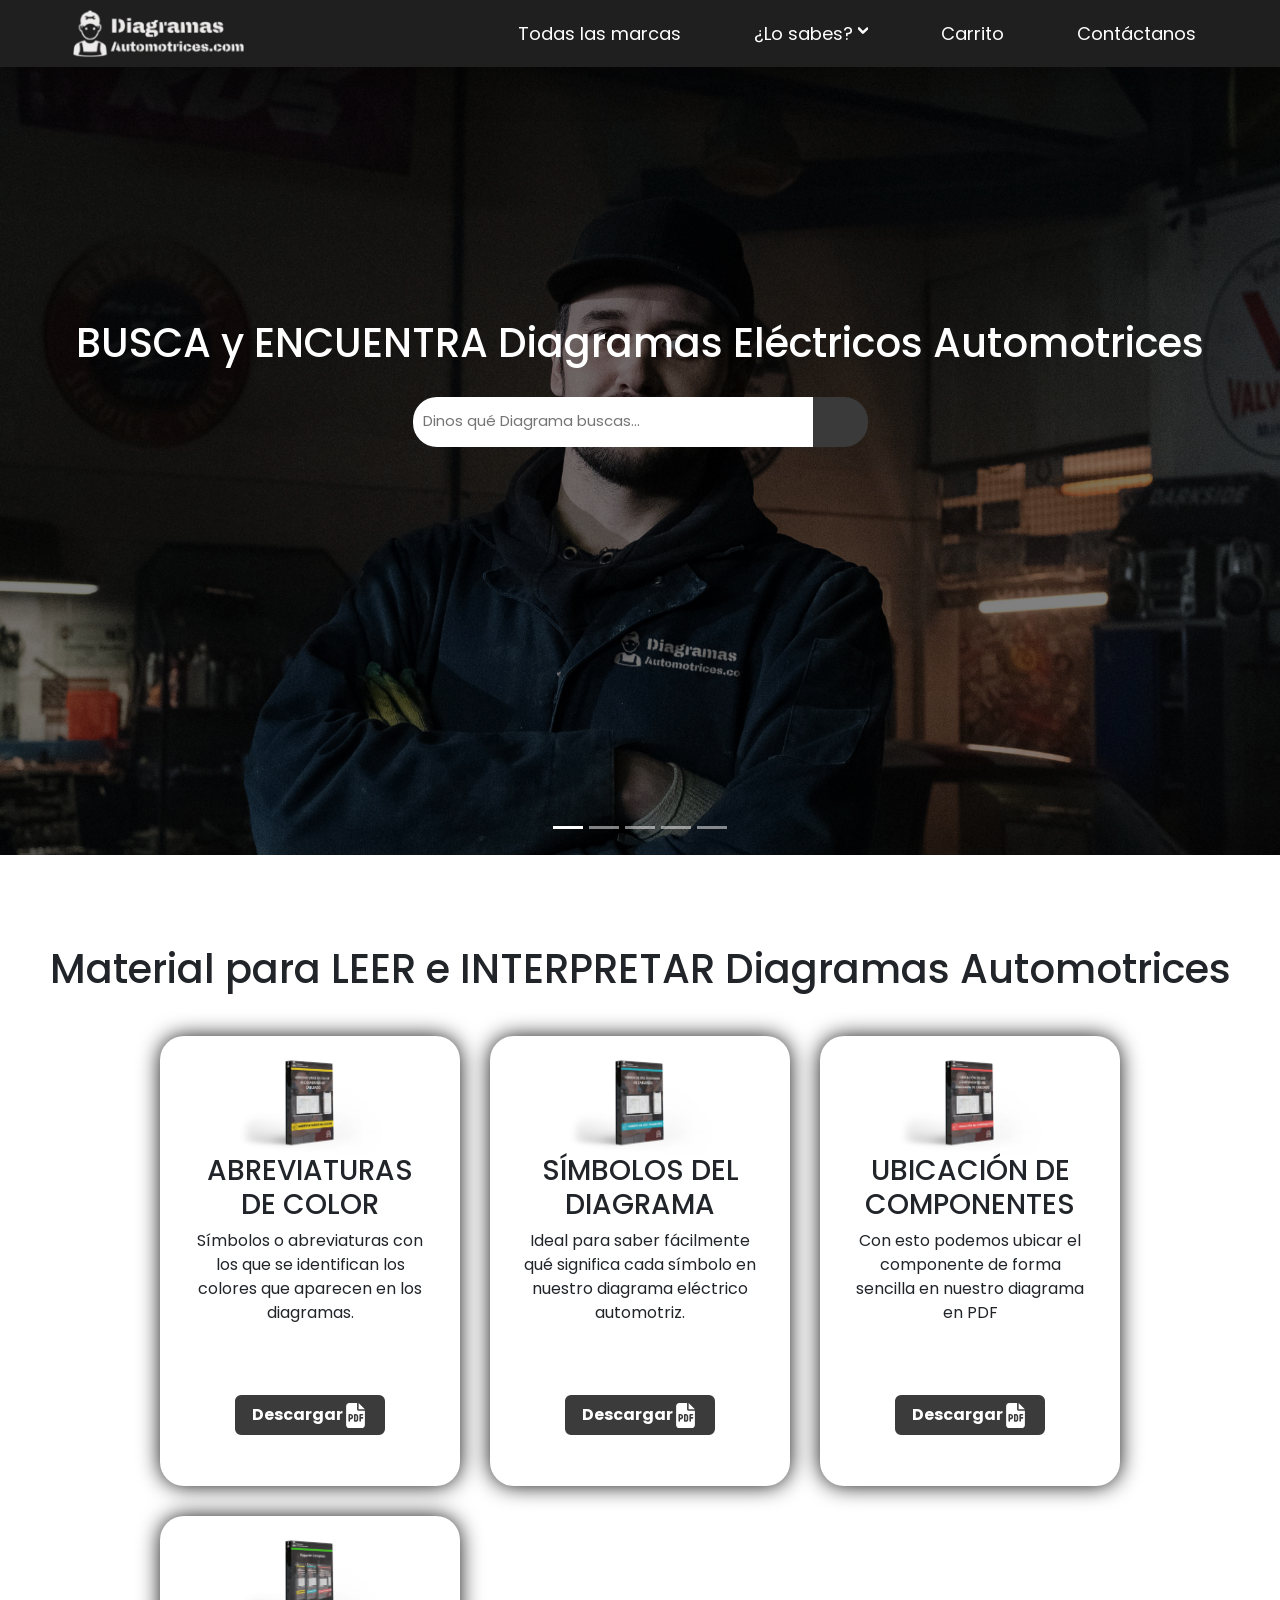
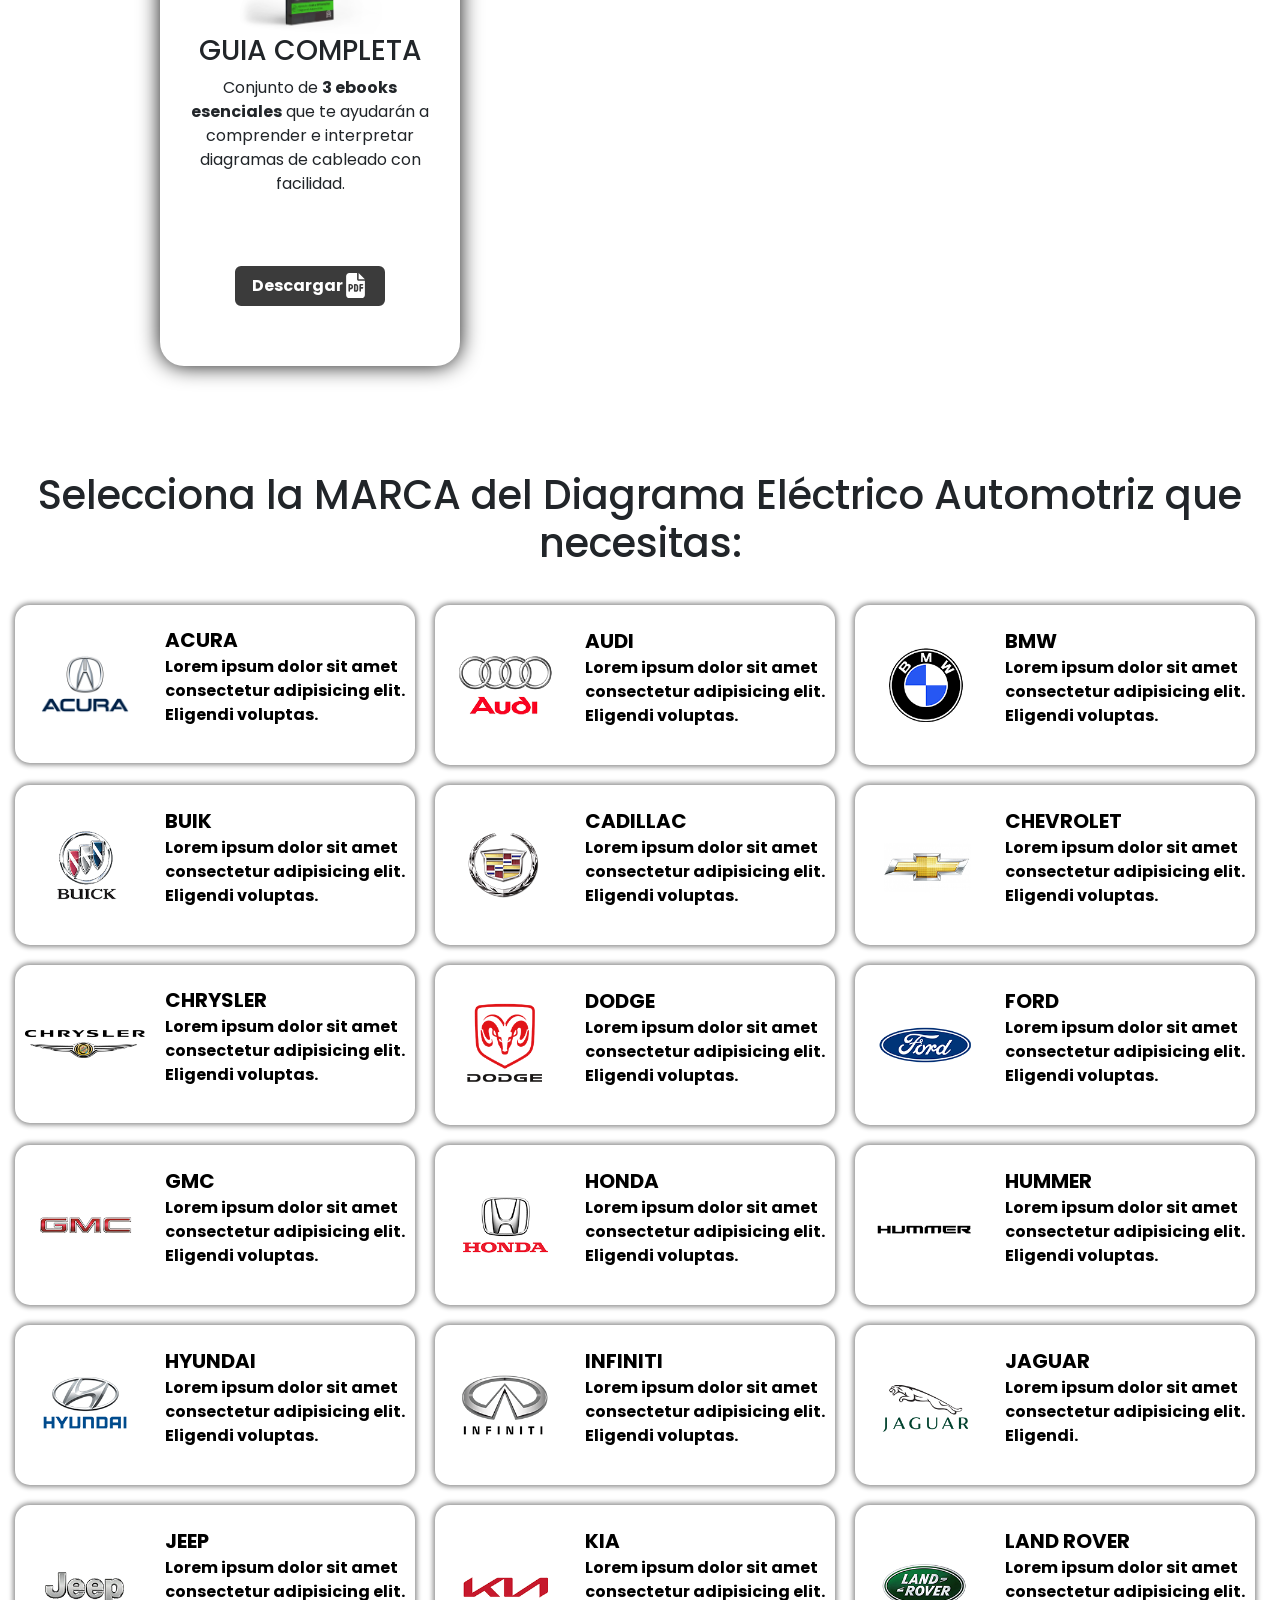
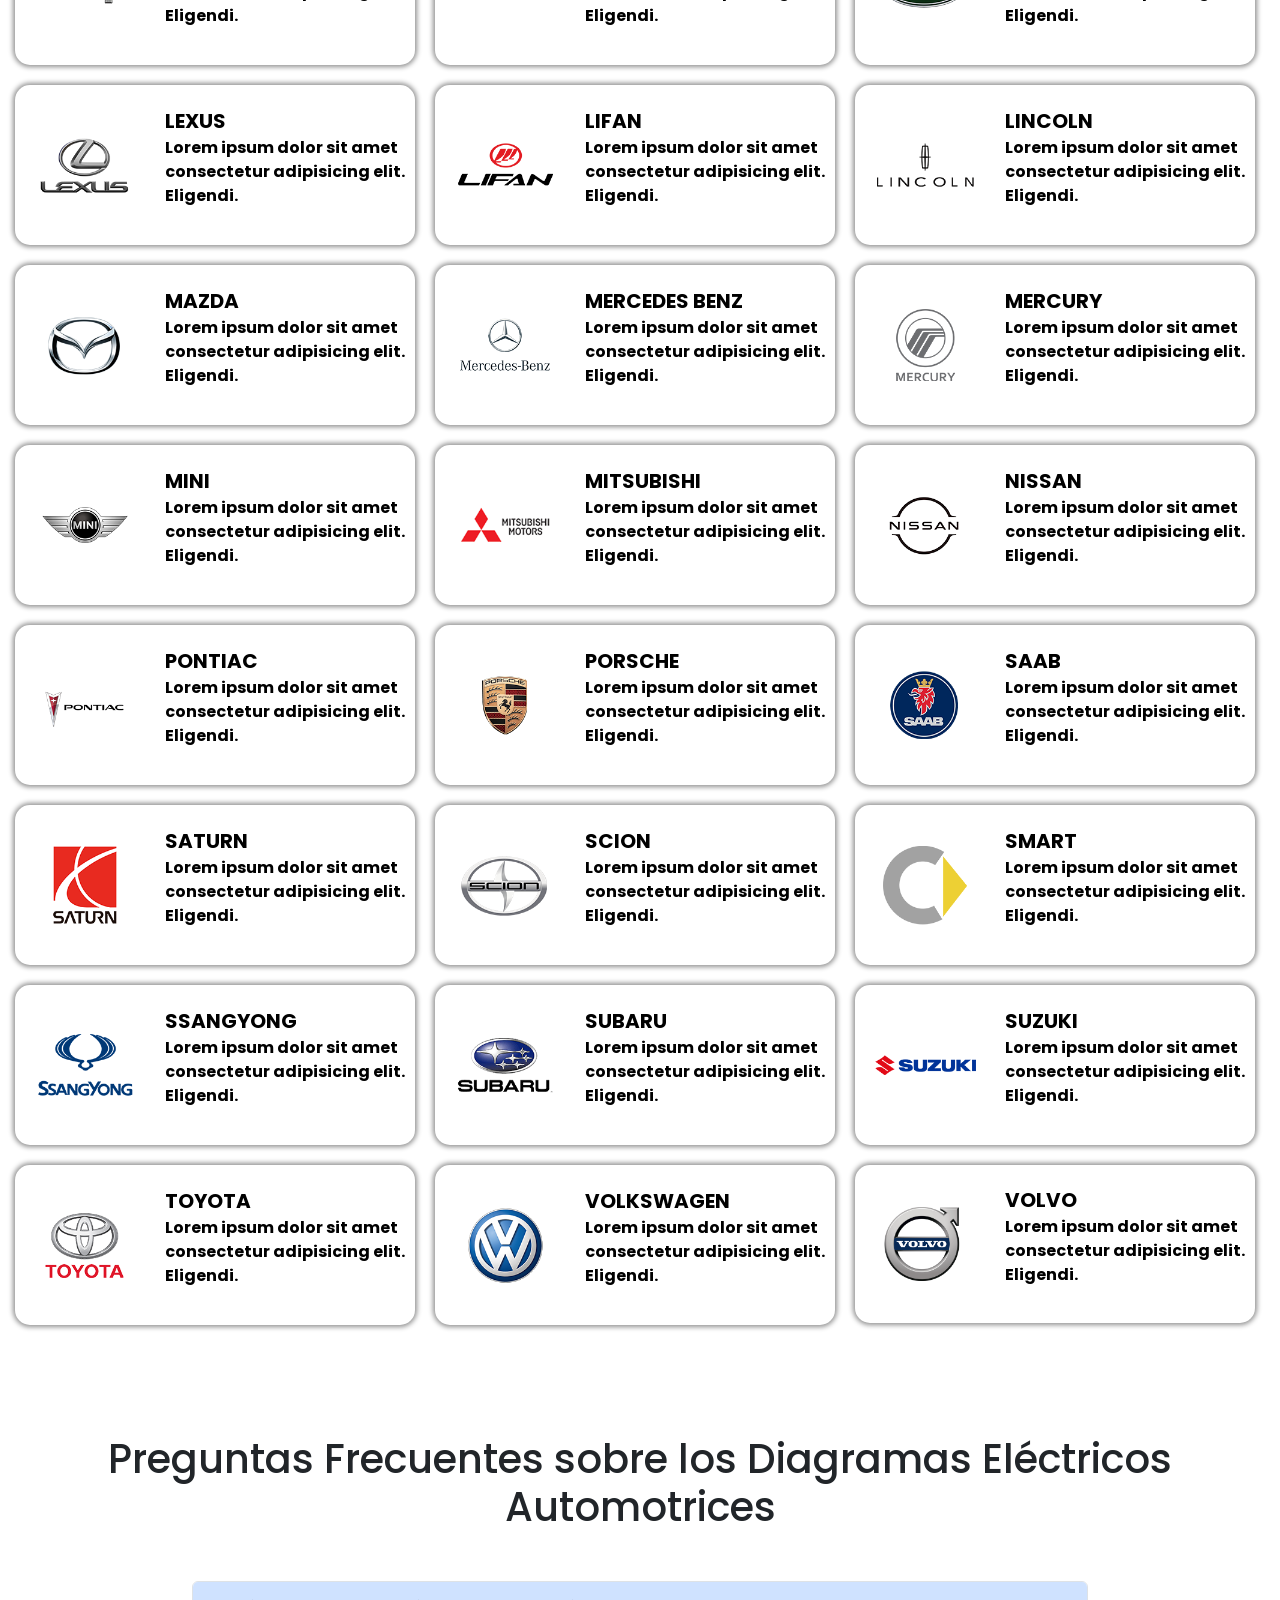
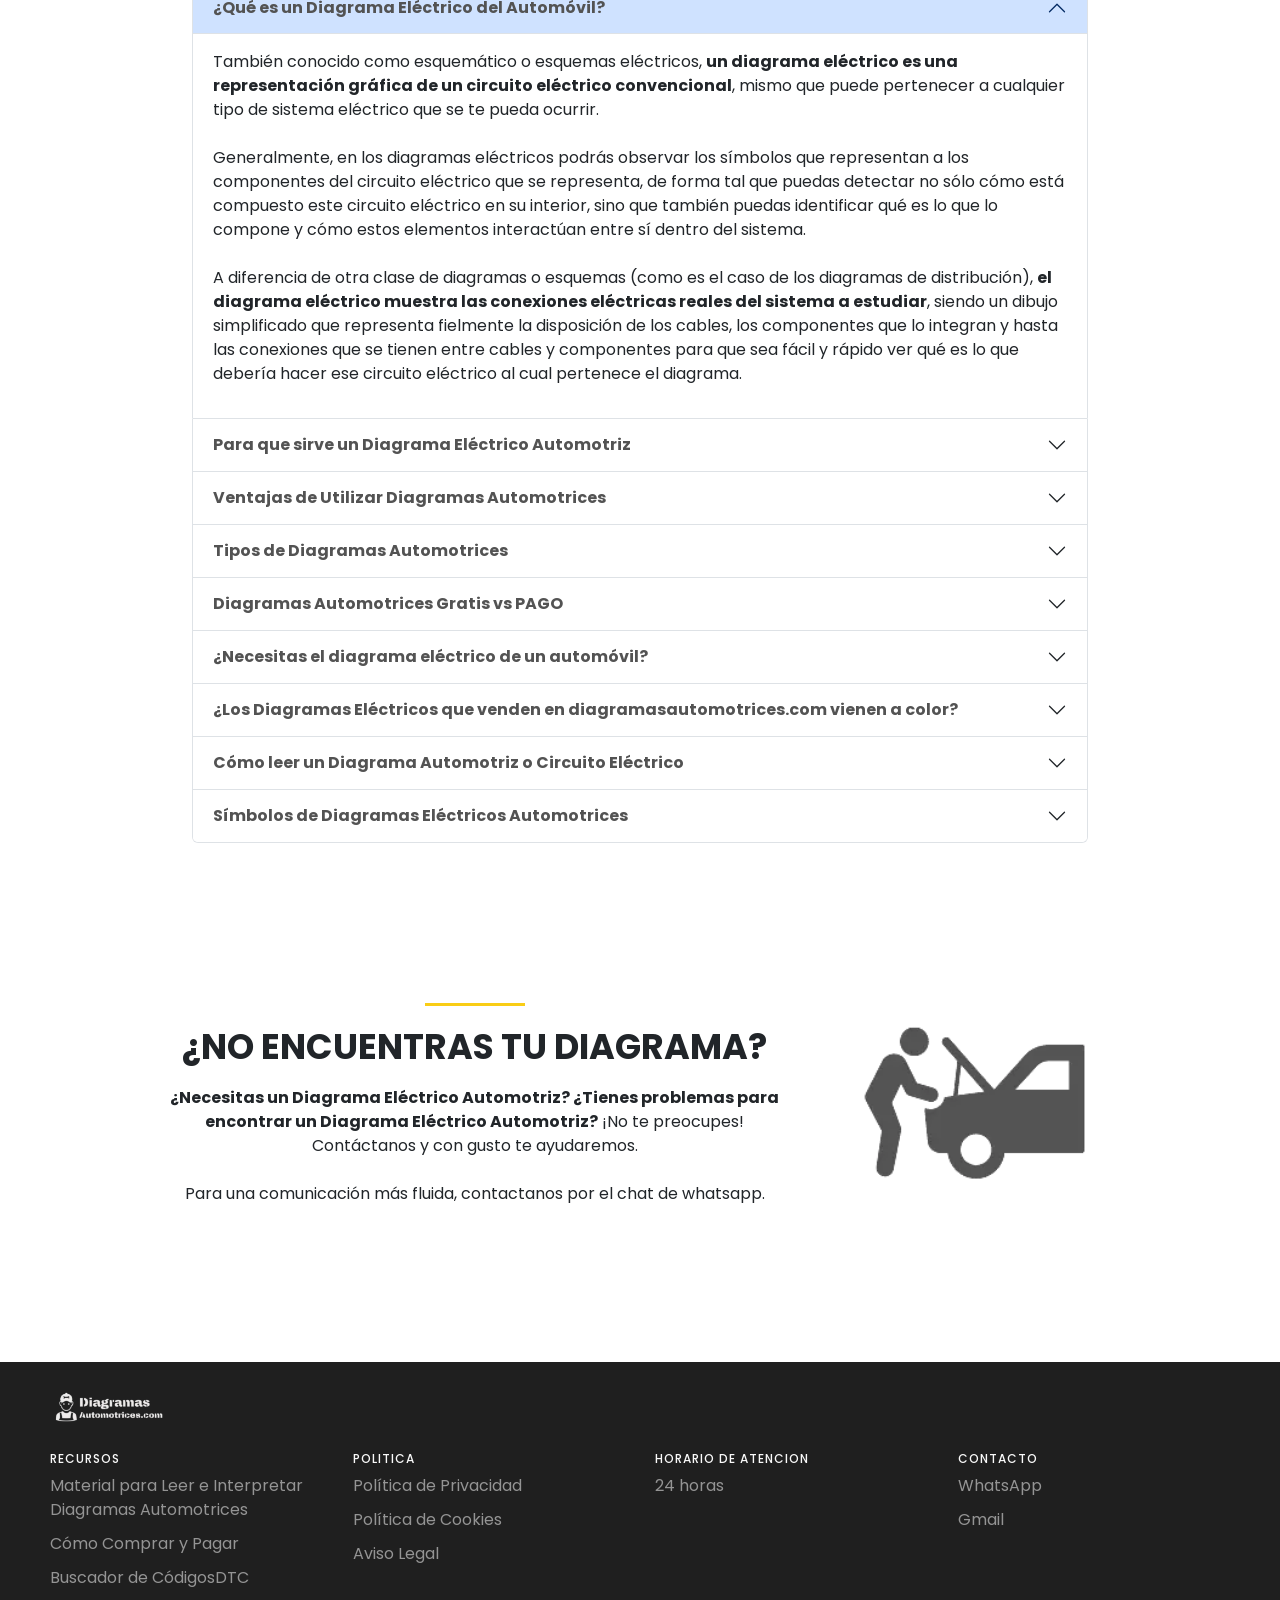
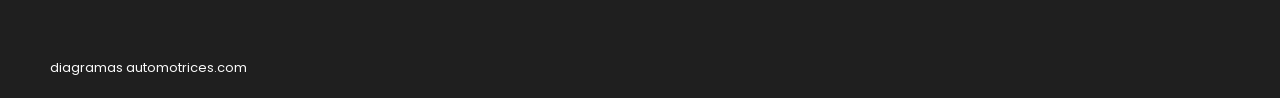
==== index.html @ e5297c2c "first commit" ====
<!DOCTYPE html>
<html lang="en">
<head>
    <meta charset="UTF-8">
    <meta name="viewport" content="width=device-width, initial-scale=1.0">
    <title>Diagramas automotrices</title>

    <link rel="stylesheet" href="Style/css bootstrap/bootstrap.css">
    <link rel="stylesheet" href="Style/style.css">
    <script src="https://code.jquery.com/jquery-3.5.1.min.js"></script>
    <script src="https://cdn.lordicon.com/lordicon.js"></script>
</head>
<body>
    <header class="header" id="navbar">
        <div class="logo"><img src="Resources/logo-white.png" alt=""></div>
        <div class="hamburger-wrapper" id="toggle"> 
            <button data-aa-action="aa-action" aria-label="hamburger" type="button" class="hamburger" tabindex="0" data-aa-link-text="hamburger icon close" data-link-action="close" id="btn-menu"> 
                <ul> 
                    <li></li> 
                    <li></li> 
                    <li></li> 
                </ul> 
                <div class="dot"></div> 
            </button> 
        </div>
        <div class="navigation" id="listMenu">
            <ul>
                <li>
                  <a href="#brands">
                    <lord-icon
                        src="https://cdn.lordicon.com/baxknfaw.json"
                        trigger="hover"
                        colors="primary:#ffffff"
                        style="width:25px;height:25px">
                    </lord-icon>
                    Todas las marcas
                  </a>
                </li>
                <li>
                    <a href="#">
                      <lord-icon 
                      src="https://cdn.lordicon.com/lobpqdog.json"
                      trigger="hover"
                      colors="primary:#ffffff"
                      style="width:25px;height:25px">
                      </lord-icon>
                      ¿Lo sabes?
                        <svg xmlns="http://www.w3.org/2000/svg" viewBox="0 0 12 7">
                            <defs></defs><g data-name="Layer 2">
                             <g>
                              <polyline class="cls-1" points="1 1 5.89 6 11 1.16"></polyline>
                             </g>
                            </g>
                        </svg>
                    </a>
                    <ul>
                        <li>
                          <a href="#">Material para Leer e Interpretar Diagramas Automotrices</a></li>
                        <li>
                          <a href="#">Cómo Comprar y Pagar</a></li>
                        <li>
                          <a href="#">Buscador de CódigosDTC</a></li>
                        <li>
                          <a href="#">Cuál Scanner Automotriz Usar</a></li>
                    </ul>
                </li>
                <li>
                  <a href="#">
                     <lord-icon 
                      src="https://cdn.lordicon.com/mfmkufkr.json"
                      trigger="hover"
                      colors="primary:#ffffff"
                      style="width:25px;height:25px">
                      </lord-icon>
                    Carrito
                  </a>
                </li>
                <li>
                  <a href="#">
                     <lord-icon 
                      src="https://cdn.lordicon.com/rsvfayfn.json"
                      trigger="hover"
                      colors="primary:#ffffff"
                      style="width:25px;height:25px">
                      </lord-icon>
                    Contáctanos
                  </a>
                </li>
            </ul>
        </div>
    </header>

    <main>
        <section class="slideshow-principal"> 
            <div class="search-Banner">
              <h1>BUSCA y ENCUENTRA Diagramas Eléctricos Automotrices</h1>
              <div>
                <form id="form-search" class="">
                  <div>
                    <div>
                      <input type="text" id="input-search" placeholder="Dinos qué Diagrama buscas...">
                      <label for="input-search"></label>
                    </div>
                    <a id="search-in-a">
                      <div class="search-sh">
                        <lord-icon
                            src="https://cdn.lordicon.com/kkvxgpti.json"
                            trigger="hover"
                            style="width:35px;height:35px">
                        </lord-icon>
                      </div>
                    </a>
                  </div>
                </form>
                <div class="search-option" id="search-option">
                  <lord-icon
                      src="https://cdn.lordicon.com/pflszboa.json"
                      trigger="hover"
                      colors="primary:#fff"
                      style="width:35px;height:35px" id="oppIcon">
                  </lord-icon>
                </div>
              </div>
              <div class="cont-results">
                <ul class="results" id="results">
                  <!-- <li>
                    <img src="./Resources/Logos marcas/Ford_logo_PNG2.png">
                    Hola mundo
                  </li> -->
                </ul>
              </div>
              <!-- <div class="search-pro">
                <div id="cont-opp-pro" class="active">
                  <div class="content-select active" id="content-select">
                    <select id="selectA">
                      <option value="">Marcas:</option>
                    </select>
                  </div>
                  <div class="content-select active" id="content-select-two">
                    <select id="selectB">
                      <option value="">Modelo:</option>
                    </select>
                  </div>
                  <a href="" id="cont-select-search" class="active">
                    <div class="">
                      <lord-icon
                        src="https://cdn.lordicon.com/kkvxgpti.json"
                        colors="primary:#fff"
                        trigger="hover"
                        style="width:35px;height:35px">
                        </lord-icon>
                    </div>
                  </a>
                </div>
              </div> -->
            </div>
            <div id="carouselExampleAutoplaying" class="carousel slide" data-bs-ride="carousel">
                <div class="carousel-indicators">
                    <button type="button" data-bs-target="#carouselExampleCaptions" data-bs-slide-to="0" class="active" aria-current="true" aria-label="Slide 1"></button>
                    <button type="button" data-bs-target="#carouselExampleCaptions" data-bs-slide-to="1" aria-label="Slide 2"></button>
                    <button type="button" data-bs-target="#carouselExampleCaptions" data-bs-slide-to="2" aria-label="Slide 3"></button>
                    <button type="button" data-bs-target="#carouselExampleCaptions" data-bs-slide-to="3" aria-label="Slide 4"></button>
                    <button type="button" data-bs-target="#carouselExampleCaptions" data-bs-slide-to="4" aria-label="Slide 5"></button>
                </div>
                <div class="carousel-inner">
                  <div class="carousel-item active" data-bs-interval="8000" style="background-color: #3c3c3c;" id="slide-A">
                    <img src="Resources/Mechanic/1-14124143252352--2.jpg" class="d-block w-100" alt="..." id="a-img">
                  </div>
                  <div class="carousel-item" data-bs-interval="8000" style="background-color: #515151" id="slide-B">
                    <img src="Resources/Mechanic/2-12948012741245--2.jpg" class="d-block w-100" alt="...">
                  </div>
                  <div class="carousel-item" data-bs-interval="8000" style="background-color: #666666" id="slide-C">
                    <img src="Resources/Mechanic/3-17491827458921.jpg" class="d-block w-100" alt="...">
                  </div>
                  <div class="carousel-item" data-bs-interval="8000" style="background-color: #8c8c8c" id="slide-D">
                    <img src="Resources/Mechanic/6-12491124124243.jpg" class="d-block w-100" alt="...">
                  </div>
                  <div class="carousel-item" data-bs-interval="8000"
                  style="background-color: #b5b5b5" id="slide-E">
                    <img src="Resources/Mechanic/5-17428912798123.jpg" class="d-block w-100" alt="...">
                  </div>
                </div>
              </div>
        </section>
        
        <section class="card-shoop" id="card-shoop">
          <h1>Material para LEER e INTERPRETAR Diagramas Automotrices</h1>
          <div class="wrapper">
              <!-- item one -->
              <div class="shoop-card">
                <div>
                  <img src="Resources/Pack card/ABREVIATURAS-DE-COLOR-miniatura-lista-600x450.webp" alt="">
                  <h3>ABREVIATURAS DE COLOR</h3>
                  <div class="description-card"><span>Símbolos o abreviaturas con los que se identifican los colores que aparecen en los diagramas.</span></div>
                  <a href="" class="btn donwload">Descargar
                    <svg xmlns="https://www.w3.org/2000/svg" viewBox="0 0 384 512">
                      <path d="M88 304H80V256H88C101.3 256 112 266.7 112 280C112 293.3 101.3 304 88 304zM192 256H200C208.8 256 216 263.2 216 272V336C216 344.8 208.8 352 200 352H192V256zM224 0V128C224 145.7 238.3 160 256 160H384V448C384 483.3 355.3 512 320 512H64C28.65 512 0 483.3 0 448V64C0 28.65 28.65 0 64 0H224zM64 224C55.16 224 48 231.2 48 240V368C48 376.8 55.16 384 64 384C72.84 384 80 376.8 80 368V336H88C118.9 336 144 310.9 144 280C144 249.1 118.9 224 88 224H64zM160 368C160 376.8 167.2 384 176 384H200C226.5 384 248 362.5 248 336V272C248 245.5 226.5 224 200 224H176C167.2 224 160 231.2 160 240V368zM288 224C279.2 224 272 231.2 272 240V368C272 376.8 279.2 384 288 384C296.8 384 304 376.8 304 368V320H336C344.8 320 352 312.8 352 304C352 295.2 344.8 288 336 288H304V256H336C344.8 256 352 248.8 352 240C352 231.2 344.8 224 336 224H288zM256 0L384 128H256V0z">
                      </path>
                    </svg>
                  </a>
                </div>
              </div>
  
              <!-- item 2 -->
              <div class="shoop-card">
                <div>
                  <img src="Resources/Pack card/SIMBOLOS-DEL-DIAGRAMA-miniatura-lista-600x450.webp" alt="">
                  <h3>SÍMBOLOS DEL DIAGRAMA</h3>
                  <div class="description-card"><span>Ideal para saber fácilmente qué significa cada símbolo en nuestro diagrama eléctrico automotriz.</span></div>
                  <a href="" class="btn donwload">Descargar
                    <svg xmlns="https://www.w3.org/2000/svg" viewBox="0 0 384 512">
                      <path d="M88 304H80V256H88C101.3 256 112 266.7 112 280C112 293.3 101.3 304 88 304zM192 256H200C208.8 256 216 263.2 216 272V336C216 344.8 208.8 352 200 352H192V256zM224 0V128C224 145.7 238.3 160 256 160H384V448C384 483.3 355.3 512 320 512H64C28.65 512 0 483.3 0 448V64C0 28.65 28.65 0 64 0H224zM64 224C55.16 224 48 231.2 48 240V368C48 376.8 55.16 384 64 384C72.84 384 80 376.8 80 368V336H88C118.9 336 144 310.9 144 280C144 249.1 118.9 224 88 224H64zM160 368C160 376.8 167.2 384 176 384H200C226.5 384 248 362.5 248 336V272C248 245.5 226.5 224 200 224H176C167.2 224 160 231.2 160 240V368zM288 224C279.2 224 272 231.2 272 240V368C272 376.8 279.2 384 288 384C296.8 384 304 376.8 304 368V320H336C344.8 320 352 312.8 352 304C352 295.2 344.8 288 336 288H304V256H336C344.8 256 352 248.8 352 240C352 231.2 344.8 224 336 224H288zM256 0L384 128H256V0z">
                      </path>
                    </svg>
                  </a>
                </div>
              </div>
  
              <!-- item 3 -->
              <div class="shoop-card">
                <div>
                  <img src="Resources/Pack card/UBICACION-DE-COMPONENTES-miniatura-lista-600x450.webp" alt="">
                  <h3>UBICACIÓN DE COMPONENTES</h3>
                  <div class="description-card"><span>Con esto podemos ubicar el componente de forma sencilla en nuestro diagrama en PDF</span></div>
                  <a href="" class="btn donwload">Descargar
                    <svg xmlns="https://www.w3.org/2000/svg" viewBox="0 0 384 512">
                      <path d="M88 304H80V256H88C101.3 256 112 266.7 112 280C112 293.3 101.3 304 88 304zM192 256H200C208.8 256 216 263.2 216 272V336C216 344.8 208.8 352 200 352H192V256zM224 0V128C224 145.7 238.3 160 256 160H384V448C384 483.3 355.3 512 320 512H64C28.65 512 0 483.3 0 448V64C0 28.65 28.65 0 64 0H224zM64 224C55.16 224 48 231.2 48 240V368C48 376.8 55.16 384 64 384C72.84 384 80 376.8 80 368V336H88C118.9 336 144 310.9 144 280C144 249.1 118.9 224 88 224H64zM160 368C160 376.8 167.2 384 176 384H200C226.5 384 248 362.5 248 336V272C248 245.5 226.5 224 200 224H176C167.2 224 160 231.2 160 240V368zM288 224C279.2 224 272 231.2 272 240V368C272 376.8 279.2 384 288 384C296.8 384 304 376.8 304 368V320H336C344.8 320 352 312.8 352 304C352 295.2 344.8 288 336 288H304V256H336C344.8 256 352 248.8 352 240C352 231.2 344.8 224 336 224H288zM256 0L384 128H256V0z">
                      </path>
                    </svg>
                  </a>
                </div>
              </div>
  
              <!-- item 4 -->
              <div class="shoop-card">
                <div>
                  <img src="Resources/Pack card/Aprende-a-LEER-e-INTERPRETAR-Diagramas-Automotrices-1-600x450.webp" alt="">
                  <h3>GUIA COMPLETA</h3>
                  <div class="description-card"><span>Conjunto de <strong>3 ebooks esenciales</strong> que te ayudarán a comprender e interpretar diagramas de cableado con facilidad.</span></div>
                  <a href="" class="btn donwload">Descargar
                    <svg xmlns="https://www.w3.org/2000/svg" viewBox="0 0 384 512">
                      <path d="M88 304H80V256H88C101.3 256 112 266.7 112 280C112 293.3 101.3 304 88 304zM192 256H200C208.8 256 216 263.2 216 272V336C216 344.8 208.8 352 200 352H192V256zM224 0V128C224 145.7 238.3 160 256 160H384V448C384 483.3 355.3 512 320 512H64C28.65 512 0 483.3 0 448V64C0 28.65 28.65 0 64 0H224zM64 224C55.16 224 48 231.2 48 240V368C48 376.8 55.16 384 64 384C72.84 384 80 376.8 80 368V336H88C118.9 336 144 310.9 144 280C144 249.1 118.9 224 88 224H64zM160 368C160 376.8 167.2 384 176 384H200C226.5 384 248 362.5 248 336V272C248 245.5 226.5 224 200 224H176C167.2 224 160 231.2 160 240V368zM288 224C279.2 224 272 231.2 272 240V368C272 376.8 279.2 384 288 384C296.8 384 304 376.8 304 368V320H336C344.8 320 352 312.8 352 304C352 295.2 344.8 288 336 288H304V256H336C344.8 256 352 248.8 352 240C352 231.2 344.8 224 336 224H288zM256 0L384 128H256V0z">
                      </path>
                    </svg>
                  </a>
                </div>
              </div>
          </div>
      </section>

      <section class="card-shoop cont-card-w" id="brands">
        <h1>Selecciona la MARCA del Diagrama Eléctrico Automotriz que necesitas:</h1>
        <div class="wrapper">
          <div class="card-brand">
            <a href="#">
              <div class="card-img">
                <img src="Resources/Logos marcas/ACURA.png" alt="">
              </div>
              <div class="card-cont">
                <span class="title-brand">ACURA</span>
                <p>Lorem ipsum dolor sit amet consectetur adipisicing elit. Eligendi voluptas.</p>
              </div>
            </a>
          </div>
          <div class="card-brand">
            <a href="#">
              <div class="card-img">
                <img src="Resources/Logos marcas/AUDI.png" alt="">
              </div>
              <div class="card-cont">
                <span class="title-brand">AUDI</span>
                <p>Lorem ipsum dolor sit amet consectetur adipisicing elit. Eligendi voluptas.</p>
              </div>
            </a>
          </div>
          <div class="card-brand">
            <a href="#">
              <div class="card-img">
                <img src="Resources/Logos marcas/BMW.png" alt="">
              </div>
              <div class="card-cont">
                <span class="title-brand">BMW</span>
                <p>Lorem ipsum dolor sit amet consectetur adipisicing elit. Eligendi voluptas.</p>
              </div>
            </a>
          </div>
          <div class="card-brand">
            <a href="#">
              <div class="card-img">
                <img src="Resources/Logos marcas/buik.png" alt="">
              </div>
              <div class="card-cont">
                <span class="title-brand">BUIK</span>
                <p>Lorem ipsum dolor sit amet consectetur adipisicing elit. Eligendi voluptas.</p>
              </div>
            </a>
          </div>
          <div class="card-brand">
            <a href="#">
              <div class="card-img">
                <img src="Resources/Logos marcas/Cadillac.png" alt="">
              </div>
              <div class="card-cont">
                <span class="title-brand">CADILLAC</span>
                <p>Lorem ipsum dolor sit amet consectetur adipisicing elit. Eligendi voluptas.</p>
              </div>
            </a>
          </div>
          <div class="card-brand">
            <a href="#">
              <div class="card-img">
                <img src="Resources/Logos marcas/Chevrolet-Logo-700x394.png" alt="">
              </div>
              <div class="card-cont">
                <span class="title-brand">CHEVROLET</span>
                <p>Lorem ipsum dolor sit amet consectetur adipisicing elit. Eligendi voluptas.</p>
              </div>
            </a>
          </div>
          <div class="card-brand">
            <a href="#">
              <div class="card-img">
                <img src="Resources/Logos marcas/Chrysler.png" alt="">
              </div>
              <div class="card-cont">
                <span class="title-brand">CHRYSLER</span>
                <p>Lorem ipsum dolor sit amet consectetur adipisicing elit. Eligendi voluptas.</p>
              </div>
            </a>
          </div>
          <div class="card-brand">
            <a href="#">
              <div class="card-img">
                <img src="Resources/Logos marcas/DODGE.png" alt="">
              </div>
              <div class="card-cont">
                <span class="title-brand">DODGE</span>
                <p>Lorem ipsum dolor sit amet consectetur adipisicing elit. Eligendi voluptas.</p>
              </div>
            </a>
          </div>
          <div class="card-brand">
            <a href="#">
              <div class="card-img">
                <img src="Resources/Logos marcas/Ford_logo_PNG2.png" alt="">
              </div>
              <div class="card-cont">
                <span class="title-brand">FORD</span>
                <p>Lorem ipsum dolor sit amet consectetur adipisicing elit. Eligendi voluptas.</p>
              </div>
            </a>
          </div>
          <div class="card-brand">
            <a href="#">
              <div class="card-img">
                <img src="Resources/Logos marcas/gmc-logo.png" alt="">
              </div>
              <div class="card-cont">
                <span class="title-brand">GMC</span>
                <p>Lorem ipsum dolor sit amet consectetur adipisicing elit. Eligendi voluptas.</p>
              </div>
            </a>
          </div>
          <div class="card-brand">
            <a href="#">
              <div class="card-img">
                <img src="Resources/Logos marcas/HONDA-LOGO.png" alt="">
              </div>
              <div class="card-cont">
                <span class="title-brand">HONDA</span>
                <p>Lorem ipsum dolor sit amet consectetur adipisicing elit. Eligendi voluptas.</p>
              </div>
            </a>
          </div>
          <div class="card-brand">
            <a href="#">
              <div class="card-img">
                <img src="Resources/Logos marcas/Hummer-Logo.png" alt="">
              </div>
              <div class="card-cont">
                <span class="title-brand">HUMMER</span>
                <p>Lorem ipsum dolor sit amet consectetur adipisicing elit. Eligendi voluptas.</p>
              </div>
            </a>
          </div>
          <div class="card-brand">
            <a href="#">
              <div class="card-img">
                <img src="Resources/Logos marcas/HYUNDAI 2.png" alt="">
              </div>
              <div class="card-cont">
                <span class="title-brand">HYUNDAI</span>
                <p>Lorem ipsum dolor sit amet consectetur adipisicing elit. Eligendi voluptas.</p>
              </div>
            </a>
          </div>
          <div class="card-brand">
            <a href="#">
              <div class="card-img">
                <img src="Resources/Logos marcas/Infiniti-Logo.png" alt="">
              </div>
              <div class="card-cont">
                <span class="title-brand">INFINITI</span>
                <p>Lorem ipsum dolor sit amet consectetur adipisicing elit. Eligendi voluptas.</p>
              </div>
            </a>
          </div>
          <div class="card-brand">
            <a href="#">
              <div class="card-img">
                <img src="Resources/Logos marcas/jaguar.png" alt="">
              </div>
              <div class="card-cont">
                <span class="title-brand">JAGUAR</span>
                <p>Lorem ipsum dolor sit amet consectetur adipisicing elit. Eligendi.</p>
              </div>
            </a>
          </div>
          <div class="card-brand">
            <a href="#">
              <div class="card-img">
                <img src="Resources/Logos marcas/JEEP.png" alt="">
              </div>
              <div class="card-cont">
                <span class="title-brand">JEEP</span>
                <p>Lorem ipsum dolor sit amet consectetur adipisicing elit. Eligendi.</p>
              </div>
            </a>
          </div>
          <div class="card-brand">
            <a href="#">
              <div class="card-img">
                <img src="Resources/Logos marcas/KIA.png" alt="">
              </div>
              <div class="card-cont">
                <span class="title-brand">KIA</span>
                <p>Lorem ipsum dolor sit amet consectetur adipisicing elit. Eligendi.</p>
              </div>
            </a>
          </div>
          <div class="card-brand">
            <a href="#">
              <div class="card-img">
                <img src="Resources/Logos marcas/land-rover.png" alt="">
              </div>
              <div class="card-cont">
                <span class="title-brand">LAND ROVER</span>
                <p>Lorem ipsum dolor sit amet consectetur adipisicing elit. Eligendi.</p>
              </div>
            </a>
          </div>
          <div class="card-brand">
            <a href="#">
              <div class="card-img">
                <img src="Resources/Logos marcas/Lexus.png" alt="">
              </div>
              <div class="card-cont">
                <span class="title-brand">LEXUS</span>
                <p>Lorem ipsum dolor sit amet consectetur adipisicing elit. Eligendi.</p>
              </div>
            </a>
          </div>
          <div class="card-brand">
            <a href="#">
              <div class="card-img">
                <img src="Resources/Logos marcas/lifan.png" alt="">
              </div>
              <div class="card-cont">
                <span class="title-brand">LIFAN</span>
                <p>Lorem ipsum dolor sit amet consectetur adipisicing elit. Eligendi.</p>
              </div>
            </a>
          </div>
          <div class="card-brand">
            <a href="#">
              <div class="card-img">
                <img src="Resources/Logos marcas/Lincoln LOGO.png" alt="">
              </div>
              <div class="card-cont">
                <span class="title-brand">LINCOLN</span>
                <p>Lorem ipsum dolor sit amet consectetur adipisicing elit. Eligendi.</p>
              </div>
            </a>
          </div>
          <div class="card-brand">
            <a href="#">
              <div class="card-img">
                <img src="Resources/Logos marcas/MAZDA.png" alt="">
              </div>
              <div class="card-cont">
                <span class="title-brand">MAZDA</span>
                <p>Lorem ipsum dolor sit amet consectetur adipisicing elit. Eligendi.</p>
              </div>
            </a>
          </div>
          <div class="card-brand">
            <a href="#">
              <div class="card-img">
                <img src="Resources/Logos marcas/MERCEDES BENZ LOGO.png" alt="">
              </div>
              <div class="card-cont">
                <span class="title-brand">MERCEDES BENZ</span>
                <p>Lorem ipsum dolor sit amet consectetur adipisicing elit. Eligendi.</p>
              </div>
            </a>
          </div>
          <div class="card-brand">
            <a href="#">
              <div class="card-img">
                <img src="Resources/Logos marcas/Mercury_Logo.png" alt="">
              </div>
              <div class="card-cont">
                <span class="title-brand">MERCURY</span>
                <p>Lorem ipsum dolor sit amet consectetur adipisicing elit. Eligendi.</p>
              </div>
            </a>
          </div>
          <div class="card-brand">
            <a href="#">
              <div class="card-img">
                <img src="Resources/Logos marcas/MINI.png" alt="">
              </div>
              <div class="card-cont">
                <span class="title-brand">MINI</span>
                <p>Lorem ipsum dolor sit amet consectetur adipisicing elit. Eligendi.</p>
              </div>
            </a>
          </div>
          <div class="card-brand">
            <a href="#">
              <div class="card-img">
                <img src="Resources/Logos marcas/MITSUBISHI.png" alt="">
              </div>
              <div class="card-cont">
                <span class="title-brand">MITSUBISHI</span>
                <p>Lorem ipsum dolor sit amet consectetur adipisicing elit. Eligendi.</p>
              </div>
            </a>
          </div>
          <div class="card-brand">
            <a href="#">
              <div class="card-img">
                <img src="Resources/Logos marcas/Nissan-Logo.png" alt="">
              </div>
              <div class="card-cont">
                <span class="title-brand">NISSAN</span>
                <p>Lorem ipsum dolor sit amet consectetur adipisicing elit. Eligendi.</p>
              </div>
            </a>
          </div>
          <div class="card-brand">
            <a href="#">
              <div class="card-img">
                <img src="Resources/Logos marcas/PONTIAC.png" alt="">
              </div>
              <div class="card-cont">
                <span class="title-brand">PONTIAC</span>
                <p>Lorem ipsum dolor sit amet consectetur adipisicing elit. Eligendi.</p>
              </div>
            </a>
          </div>
          <div class="card-brand">
            <a href="#">
              <div class="card-img">
                <img src="Resources/Logos marcas/Porsche.png" alt="">
              </div>
              <div class="card-cont">
                <span class="title-brand">PORSCHE</span>
                <p>Lorem ipsum dolor sit amet consectetur adipisicing elit. Eligendi.</p>
              </div>
            </a>
          </div>
          <div class="card-brand">
            <a href="#">
              <div class="card-img">
                <img src="Resources/Logos marcas/Saab-logo.png" alt="">
              </div>
              <div class="card-cont">
                <span class="title-brand">SAAB</span>
                <p>Lorem ipsum dolor sit amet consectetur adipisicing elit. Eligendi.</p>
              </div>
            </a>
          </div>
          <div class="card-brand">
            <a href="#">
              <div class="card-img">
                <img src="Resources/Logos marcas/Saturn.png" alt="">
              </div>
              <div class="card-cont">
                <span class="title-brand">SATURN</span>
                <p>Lorem ipsum dolor sit amet consectetur adipisicing elit. Eligendi.</p>
              </div>
            </a>
          </div>
          <div class="card-brand">
            <a href="#">
              <div class="card-img">
                <img src="Resources/Logos marcas/Scion.png" alt="">
              </div>
              <div class="card-cont">
                <span class="title-brand">SCION</span>
                <p>Lorem ipsum dolor sit amet consectetur adipisicing elit. Eligendi.</p>
              </div>
            </a>
          </div>
          <div class="card-brand">
            <a href="#">
              <div class="card-img">
                <img src="Resources/Logos marcas/Smart.png" alt="">
              </div>
              <div class="card-cont">
                <span class="title-brand">SMART</span>
                <p>Lorem ipsum dolor sit amet consectetur adipisicing elit. Eligendi.</p>
              </div>
            </a>
          </div>
          <div class="card-brand">
            <a href="#">
              <div class="card-img">
                <img src="Resources/Logos marcas/SsangYong.png" alt="">
              </div>
              <div class="card-cont">
                <span class="title-brand">SSANGYONG</span>
                <p>Lorem ipsum dolor sit amet consectetur adipisicing elit. Eligendi.</p>
              </div>
            </a>
          </div>
          <div class="card-brand">
            <a href="#">
              <div class="card-img">
                <img src="Resources/Logos marcas/SUBARU.png" alt="">
              </div>
              <div class="card-cont">
                <span class="title-brand">SUBARU</span>
                <p>Lorem ipsum dolor sit amet consectetur adipisicing elit. Eligendi.</p>
              </div>
            </a>
          </div>
          <div class="card-brand">
            <a href="#">
              <div class="card-img">
                <img src="Resources/Logos marcas/Suzuki.png" alt="">
              </div>
              <div class="card-cont">
                <span class="title-brand">SUZUKI</span>
                <p>Lorem ipsum dolor sit amet consectetur adipisicing elit. Eligendi.</p>
              </div>
            </a>
          </div>
          <div class="card-brand">
            <a href="#">
              <div class="card-img">
                <img src="Resources/Logos marcas/TOYOTA.png" alt="">
              </div>
              <div class="card-cont">
                <span class="title-brand">TOYOTA</span>
                <p>Lorem ipsum dolor sit amet consectetur adipisicing elit. Eligendi.</p>
              </div>
            </a>
          </div>
          <div class="card-brand">
            <a href="#">
              <div class="card-img">
                <img src="Resources/Logos marcas/Volkswagen.png" alt="">
              </div>
              <div class="card-cont">
                <span class="title-brand">VOLKSWAGEN</span>
                <p>Lorem ipsum dolor sit amet consectetur adipisicing elit. Eligendi.</p>
              </div>
            </a>
          </div>
          <div class="card-brand">
            <a href="#">
              <div class="card-img">
                <img src="Resources/Logos marcas/VOLVO LOGO.png" alt="">
              </div>
              <div class="card-cont">
                <span class="title-brand">VOLVO</span>
                <p>Lorem ipsum dolor sit amet consectetur adipisicing elit. Eligendi.</p>
              </div>
            </a>
          </div>
        </div>
      </section>
      <section class="cont-questions">
        <h1>Preguntas Frecuentes sobre los Diagramas Eléctricos Automotrices</h1>
        <div class="cont-accordion">
          <div class="accordion" id="accordionExample">
            <div class="accordion-item">
              <h2 class="accordion-header">
                <button class="accordion-button" type="button" data-bs-toggle="collapse" data-bs-target="#collapseOne" aria-expanded="true" aria-controls="collapseOne">
                  ¿Qué es un Diagrama Eléctrico del Automóvil?
                </button>
              </h2>
              <div id="collapseOne" class="accordion-collapse collapse show" data-bs-parent="#accordionExample">
                <div class="accordion-body">
                  <p>
                    También conocido como esquemático o esquemas eléctricos, <strong>un diagrama eléctrico es una representación gráfica de un circuito eléctrico convencional</strong>, mismo que puede pertenecer a cualquier tipo de sistema eléctrico que se te pueda ocurrir.
                  <br>
                  <br>
                    Generalmente, en los diagramas eléctricos podrás observar los símbolos que representan a los componentes del circuito eléctrico que se representa, de forma tal que puedas detectar no sólo cómo está compuesto este circuito eléctrico en su interior, sino que también puedas identificar qué es lo que lo compone y cómo estos elementos interactúan entre sí dentro del sistema.
                    <br>
                    <br>
                    A diferencia de otra clase de diagramas o esquemas (como es el caso de los diagramas de distribución), <strong>el diagrama eléctrico muestra las conexiones eléctricas reales del sistema a estudiar</strong>, siendo un dibujo simplificado que representa fielmente la disposición de los cables, los componentes que lo integran y hasta las conexiones que se tienen entre cables y componentes para que sea fácil y rápido ver qué es lo que debería hacer ese circuito eléctrico al cual pertenece el diagrama.
                  </p>
                </div>
              </div>
            </div>
            <div class="accordion-item">
              <h2 class="accordion-header">
                <button class="accordion-button collapsed" type="button" data-bs-toggle="collapse" data-bs-target="#collapseTwo" aria-expanded="false" aria-controls="collapseTwo">
                  Para que sirve un Diagrama Eléctrico Automotriz
                </button>
              </h2>
              <div id="collapseTwo" class="accordion-collapse collapse" data-bs-parent="#accordionExample">
                <div class="accordion-body">
                  <p>
                    Los automóviles de hoy en día manejan cada vez más componentes eléctricos que los ayudan en su desempeño cotidiano. Dichos componentes, son los que se descomponen con mayor facilidad, perjudicando el rendimiento del vehículo a motor de forma que muy pocos pueden reparar.
                    <br>
                    <br>
                    Por lo antes dicho y sabiendo qué es un diagrama eléctrico, se puede entender que los diagramas eléctricos automotrices sirven para representar de forma fiel, precisa y sencilla, un sistema eléctrico que se encuentre dentro del automóvil, <strong>facilitando así su mantenimiento o reparación además de fungir como guía para las conexiones eléctricas</strong> (y sus respectivos sistemas eléctricos) que este automóvil pudiese tener en su interior.
                  </p>
                </div>
              </div>
            </div>
            <div class="accordion-item">
              <h2 class="accordion-header">
                <button class="accordion-button collapsed" type="button" data-bs-toggle="collapse" data-bs-target="#collapseThree" aria-expanded="false" aria-controls="collapseThree">
                  Ventajas de Utilizar Diagramas Automotrices
                </button>
              </h2>
              <div id="collapseThree" class="accordion-collapse collapse" data-bs-parent="#accordionExample">
                <div class="accordion-body">
                  <p>
                    Al contar con un diagrama eléctrico automotriz, podrás tener a la mano una representación exacta de las conexiones y componentes eléctricos que se ubican en ese sistema que pudiese presentar fallas en tu automóvil. Siendo así, se podrá trabajar de mejor forma en la reparación o mantenimiento de esta parte eléctrica del vehículo además de asegurar que todo se está realizando de la mejor forma posible.
                    <br>
                    <br>
                    Otras de las ventajas de utilizar diagramas automotrices como estos podrían ser las siguientes:
                    <br>
                    <br>
                    1. Los diagramas automotrices de calidad <strong>te permiten entender en cuestión de minutos un intrincado sistema eléctrico automotriz</strong>, lo que facilita su reparación.
                    <br>
                    <br>
                    2. Son diagramas eléctricos precisos, manejando prácticamente los mismos símbolos que un diagrama eléctrico tradicional. ¡Esto hace que sea mucho más fácil hacer uso del diagrama!
                    <br>
                    <br>
                    3. Puedes utilizar un diagrama eléctrico automotriz para conocer de mejor manera a tu vehículo, sabiendo qué es lo que hay realmente en su interior al menos a nivel eléctrico.
                  </p>
                </div>
              </div>
            </div>
            <div class="accordion-item">
              <h2 class="accordion-header">
                <button class="accordion-button collapsed" type="button" data-bs-toggle="collapse" data-bs-target="#collapseFour" aria-expanded="false" aria-controls="collapseFour">
                  Tipos de Diagramas Automotrices
                </button>
              </h2>
              <div id="collapseFour" class="accordion-collapse collapse" data-bs-parent="#accordionExample">
                <div class="accordion-body">
                  <p>
                    <strong>Los diagramas unifilares</strong> (o <strong>diagrama unifilar</strong>), los cuales se caracterizan por utilizar una sola línea para la representación de diversos conductores. Esta clase de diagrama suele implementar también referencias muy iguales en los extremos del mismo trazo para ser compuesto, utilizando así distintos símbolos que representan los componentes a estudiar del circuito.
                    <br>
                    <br>
                    <strong>Los diagramas multifilares</strong> (o <strong>diagrama multifilar</strong>), siendo este un tipo de diagrama que representa las diferentes líneas internas del plano de forma independiente, pudiendo observar incluso en esta clase de representación cómo se suelen cruzar estas líneas para las diversas conexiones de los elementos del circuito. ¡Esta clase de diagramas son muy utilizados para los circuitos de potencia de motores eléctricos!
                  </p>
                </div>
              </div>
            </div>
            <div class="accordion-item">
              <h2 class="accordion-header">
                <button class="accordion-button collapsed" type="button" data-bs-toggle="collapse" data-bs-target="#collapseFive" aria-expanded="false" aria-controls="collapseFive">
                  Diagramas Automotrices Gratis vs PAGO
                </button>
              </h2>
              <div id="collapseFive" class="accordion-collapse collapse" data-bs-parent="#accordionExample">
                <div class="accordion-body">
                  <p>
                    Hoy en día es muy normal encontrar en internet diagramas automotrices gratuitos que prometen brindar una representación fidedigna del circuito eléctrico que te interesa. Sin embargo, la realidad del asunto es que los diagramas eléctricos para autos gratis no suelen reflejar la realidad del circuito que dicen emular, logrando con esto que el circuito en sí termine por perjudicar o dañar más a tu auto de lo que podrías hacer en dado caso de que no contaras con el diagrama automotriz gratuito.
                    <br>
                    <br>
                    Es por lo anteriormente comentado que <strong>siempre será una apuesta segura inclinarse por los diagramas automotrices pagos</strong>, ya que estos no solo están realizados por profesionales en el área de la reparación de circuitos eléctricos, sino que también están hechos con un nivel de detalle superior que sí te llega a brindar una visión mucho más completa de todo lo que pasa en el circuito automotriz que te interesa. ¡De ser posible siempre opta por diagramas automotrices pagos!
                  </p>
                </div>
              </div>
            </div>
            <div class="accordion-item">
              <h2 class="accordion-header">
                <button class="accordion-button collapsed" type="button" data-bs-toggle="collapse" data-bs-target="#collapseSix" aria-expanded="false" aria-controls="collapseSix">
                  ¿Necesitas el diagrama eléctrico de un automóvil?
                </button>
              </h2>
              <div id="collapseSix" class="accordion-collapse collapse" data-bs-parent="#accordionExample">
                <div class="accordion-body">
                  <p>
                    <strong>¿Tienes problemas para encontrar un Diagrama Eléctrico Automotriz?</strong> ¡No te preocupes! Contáctanos y con gusto te ayudaremos. Para una comunicación más fluida, contactanos por el chat de whatsapp.
                  </p>
                </div>
              </div>
            </div>
            <div class="accordion-item">
              <h2 class="accordion-header">
                <button class="accordion-button collapsed" type="button" data-bs-toggle="collapse" data-bs-target="#collapseSeven" aria-expanded="false" aria-controls="collapseSeven">
                  ¿Los Diagramas Eléctricos que venden en diagramasautomotrices.com vienen a color?
                </button>
              </h2>
              <div id="collapseSeven" class="accordion-collapse collapse" data-bs-parent="#accordionExample">
                <div class="accordion-body">
                  <p>
                    Si. La gran mayoria de nuestros diagramas automotrices estan a color.
                  </p>
                </div>
              </div>
            </div>
            <div class="accordion-item">
              <h2 class="accordion-header">
                <button class="accordion-button collapsed" type="button" data-bs-toggle="collapse" data-bs-target="#collapseEight" aria-expanded="false" aria-controls="collapseEight">
                  Cómo leer un Diagrama Automotriz o Circuito Eléctrico
                </button>
              </h2>
              <div id="collapseEight" class="accordion-collapse collapse" data-bs-parent="#accordionExample">
                <div class="accordion-body">
                  <p>
                    Para poder leer un diagrama eléctrico automotriz es necesario saber de forma básica cómo funciona un sistema eléctrico en general (lo cual no es para nada complicado de entender). Sabiendo esto, lo que quedaría saber es cuáles son los símbolos que componen el diagrama eléctrico que te pudiese interesar, deduciendo así para qué sirve cada uno de esos componentes del diagrama y cómo estos interactúan entre sí para dar el resultado esperado del circuito.
                  </p>
                </div>
              </div>
            </div>
            <div class="accordion-item">
              <h2 class="accordion-header">
                <button class="accordion-button collapsed" type="button" data-bs-toggle="collapse" data-bs-target="#collapseNine" aria-expanded="false" aria-controls="collapseNine">
                  Símbolos de Diagramas Eléctricos Automotrices
                </button>
              </h2>
              <div id="collapseNine" class="accordion-collapse collapse" data-bs-parent="#accordionExample">
                <div class="accordion-body">
                  <p>
                    – <strong>Las resistencias, condensadores y bobinas inductoras</strong> (también llamados inductores solamente).
                    <br>
                    <br>
                    – <strong>Los diodos y las fuentes rectificadoras</strong> respectivamente.
                    <br>
                    <br>
                    – <strong>Los instrumentos de medición</strong> como amperímetros, óhmetros, voltímetros o termómetros.
                    – <strong>La toma de tierra o toma de masa</strong>.
                    – <strong>Bocinas, antenas, altavoces o lámparas</strong> (las cuales pueden ser de diversos tipos según el dibujo).
                    – <strong>Generadores o alternadores</strong>, poniendo en esta línea los símbolos de motor de C.C de una y dos velocidades respectivamente.
                    – <strong>Los relés</strong> (los cuales suelen tener varias representaciones dependiendo del diagrama) y los tiristores.
                  </p>
                </div>
              </div>
            </div>
          </div>
        </div>
      </section>

      <section class="cont-service">
        <div>
          <div class="cont-content">
            <hr>
            <h1>¿NO ENCUENTRAS TU DIAGRAMA?</h1>
            <p>
              <strong>¿Necesitas un Diagrama Eléctrico Automotriz? ¿Tienes problemas para encontrar un Diagrama Eléctrico Automotriz?</strong> ¡No te preocupes! Contáctanos y con gusto te ayudaremos.
              <br>
              <br>
              Para una comunicación más fluida, contactanos por el chat de whatsapp.
              </p>
          </div>
          <div class="cont-img">
            <img src="./Resources/Diagramas-Electricos.com-3.webp" alt="">
          </div>
        </div>
      </section>
    </main>

    <footer>
      <section class="top">
        <img src="Resources/logo-white.png" alt="">
        <ul>
          <li>
            <h3>Recursos</h3>
            <a href="#">Material para Leer e Interpretar Diagramas Automotrices</a>
            <a href="#">Cómo Comprar y Pagar</a>
            <a href="#">Buscador de CódigosDTC</a>
          </li>
          <li>
            <h3>Politica</h3>
            <a href="#">Política de Privacidad</a>
            <a href="#">Política de Cookies</a>
            <a href="#">Aviso Legal</a>
          </li>
          <li>
            <h3>Horario de atencion</h3>
            <a href="#">24 horas</a>
          </li>
          <li>
            <h3>Contacto</h3>
            <a href="#">WhatsApp</a>
            <a href="#">Gmail</a>
          </li>
        </ul>
      </section>
      <section class="bottom">diagramas automotrices.com</section>
    </footer>
   
    <script src="Js/js bootstrap/bootstrap.js"></script>
    <script src="Js/main.js"></script>
</body>
</html>
---- Style/style.css ----
@import url('https://fonts.googleapis.com/css2?family=Poppins:ital,wght@0,400;0,500;0,600;0,700;1,900&display=swap');

*,
*::before,
*::after {
    margin: 0;
    padding: 0;
    box-sizing: inherit;
}

body {
    font-family: "Poppins", sans-serif;
    min-height: 100vh;
    box-sizing: border-box;
}
.btn {
    width: 150px;
    height: 40px;
    display: flex;
    justify-content: space-around;
    align-items: center;
    transition: 1s ease;

}
.wrapper {
    max-width: 1360px;
    display: block;
}
.top-des {
    top: 58px !important;
}
svg:not(:root) {
    overflow: hidden;
}
ol, ul {
    list-style: none;
}
ul {
    display: block;
    list-style-type: disc;
    margin-block-start: 1em;
    margin-block-end: 1em;
    margin-inline-start: 0px;
    margin-inline-end: 0px;
    padding-inline-start: 40px;
    list-style: none;

    border: 0;
    font-family: inherit;
    font-size: 100%;
    font-style: inherit;
    font-weight: inherit;
    margin: 0;
    outline: 0;
    padding: 0;
    vertical-align: baseline;
}
header {
    position: fixed;
    top: 0;
    left: 0;
    right: 0;
    background-color: rgb(31, 31, 31);
    padding: 0px 5%;
    display: flex;
    align-items: center;
    justify-content: space-between;
    z-index: 1000;
    box-shadow: 0px 0px 47px 3px rgba(0,0,0,0.44);
    transition: all 0.3s ease;
}
header.sticky{
    padding: 5px 5%;
    background-color: rgb(39, 39, 39);
    box-shadow: 0px 0px 47px 3px rgba(0,0,0,0.44);
}
button {
    background: none;
    border: none;
    font-weight: 400;
    margin: 0;
    overflow: visible;
    padding: 0;
}
.logo {
    width: 200px;
    display: flex;
    justify-content: center;
    align-items: center;
}
.logo > img{
    width: 100%;
    height: auto;
}
.navigation {
    z-index: 1111111111;
}
.navigation ul {
    list-style: none;
}
.header .navigation ul li {
    float: left;
    position: relative;
}

.header .navigation ul li a {
    font-size: 18px;
    color: #ffffff;
    text-decoration: none;
    padding: 20px;
    display: flex;
    align-items: center;
    transition: all .2s ease;
}
.header .navigation ul li a lord-icon {
    margin-right: 8px;
} 
.header .navigation ul li  a:hover {
    background-color: #b4b4b4;
}
.header .navigation ul li ul {
    position: absolute;
    width: 300px;
    background-color: rgba(94, 94, 94, 0.7);
    display: none;   
    transition: 2s ease;
}
.header .navigation ul li ul li a {
    font-size: 15px;
    text-transform: capitalize;
}
.header .navigation ul li ul li ul {
    position: absolute;
    top: 0;
    right: 300px;
}
.header .navigation ul li ul li {
    width: 100%;
}
.header .navigation ul li:hover > ul {
    display: initial;
}
.header .navigation ul li ul a {
    color: #ffffff;
}
.header .navigation ul li a svg {
    stroke-width: 3px;
    bottom: 3px;
    height: 7px;
    margin-left: 5px;
    position: relative;
    transition: all .5s;
    width: 10px;
    fill: none;
}
.header .navigation ul li:hover > a svg {
    transform: rotate(180deg);
}
.cls-1 {
    fill: none;
    stroke: #ffffff;
    stroke-linecap: round;
    stroke-linejoin: round;
}
#toggle,
.header .hamburger-wrapper {
    display: none;
    cursor: pointer;
}
.menu {
    width: 45px;
    height: 35px;
}

.header .hamburger-wrapper {
    align-items: center;
    display: flex;
    position: relative;
    right: auto;
    top: auto;
    width: 86px;
}
header .hamburger-wrapper button {
    color: #ffffff;
    display: inline-block;
    height: 40px;
    line-height: 40px;
    padding: 0;
    position: relative;
    z-index: 1;
}
.header .hamburger-wrapper button {
    align-items: center;
    display: flex!important;
    left: 3px;
    margin: auto;
    border: none;
}
.header .hamburger-wrapper ul {
    display: block;
    flex-direction: column;
    position: relative;
    transition: all .5s;
    z-index: 1;
}
.header .hamburger-wrapper li:not(:last-child) {
    margin-bottom: 6px;
}
.header .hamburger-wrapper li {
    background: #ffffff;
    height: 2px!important;
    position: relative;
    transition: all .5s;
    width: 24px;
}

.header button.active {
    color: #000000;
    margin: 0 auto;
    padding: 0 25px;
}
.header button.active:before {
    background-color: #ffffff!important;
    border-radius: 40px;
    content: " ";
    display: inline-block!important;
    font-size: 0;
    height: 100%;
    left: 0;
    position: absolute;
    top: 0;
    transform-origin: 50% 50%;
    transition: all .4s ease;
    width: 100%;
    z-index: -1;
}
.header button.active ul {
    display: block;
}
.header .hamburger-wrapper button.active li {
    background: #000000;
    border-radius: 25px;
    width: 14px;
}
.header .hamburger-wrapper button.active li:first-child {
    bottom: 2px;
    position: relative;
    transform: translateY(6px) rotate(-45deg);
}
.header .hamburger-wrapper button.active li:nth-child(2) {
    display: none;
}
.header .hamburger-wrapper button.active li:nth-child(3) {
    bottom: -2px;
    position: relative;
    transform: translateY(-6px) rotate(45deg);
}

/* banner carrousel */
.slideshow-principal{
    height: 95vh;
    position: relative;
}
.carousel {
    height: 100%;
}
.carousel-inner {
    height: 100%;
}
.carousel-item {
    height: 100%;
}
.carousel-item > #a-img {
    height: 130%;
}
.carousel-item > img {
    height: 100%;
    width: 100%;
    top: 0;
    left: 0;
    object-fit: cover;
    filter: brightness(50%);
}
/* .carousel-item > img:nth-child(2) {
    height: 100%;
}
.carousel-item > img:nth-child(3) {
    height: 100%;
}
.carousel-item > img:nth-child(4) {
    height: 100%;
}
.carousel-item > img:nth-child(5) {
    height: 100%;
} */

#slide-E {
    background-image: url("/Resources/Hycade/a598a9f1-4c5c-481d-a124-2ff1e42a68d7.jpeg");
    background-position: center;
}
.search-Banner {
    position: absolute;
    z-index: 999;
    height: 85vh;
    width: 100%;
    display: flex;
    flex-direction: column;
    justify-content: center;
    align-items: center;
}
.search-Banner h1 {
    color: #ffffff;
    padding: 0 10px;
    text-align: center;
    margin-bottom: 30px;
}
.slideshow-principal .search-Banner div form {
    width: 400px;
    height: 50px;
    border-radius: 24px 0 0 24px;
    background: #ffffff;
    display: flex;
    align-items: center;
    justify-content: space-around;
    transition: 1s ease;
}
.slideshow-principal .search-Banner div {
    display: flex;
}
.slideshow-principal .search-Banner div form div:first-child {
    width: 95%;
    display: flex;
    justify-content: center;
    align-items: center;
}
.slideshow-principal .search-Banner div form div:first-child a .search-sh{
    display: flex;
    justify-content: center;
    align-items: center;
    cursor: pointer;
}
.slideshow-principal .search-Banner div form div input {
    border: none;
    padding: 0px;
    margin: 0px;
    height: auto;
    width: 100%;
    background: transparent;
    color: black;
    opacity: 1;
    outline: none;
    font-size: 15px;
}
.slideshow-principal .search-Banner div .search-option {
    width: 55px;
    display: flex;
    justify-content: center;
    align-items: center;
    background: #3a3a3a;
    border-radius: 0 24px 24px 0;
    cursor: pointer;
    transition: 1s ease;
}

.slideshow-principal .search-Banner div form.active {
    border-radius: 24px 0 0 0;
}
.slideshow-principal .search-Banner div .search-option.active {
    border-radius: 0 24px 0 0;
    background: rgb(255, 255, 255) !important;
}

/* Results principal */
.slideshow-principal .search-Banner .cont-results {
    z-index: 1000;
    width: 455px;
    height: 0;
    transition: 1.5s ease;
    border-radius: 0 0 24px 24px;
}
.slideshow-principal .search-Banner .cont-results ul{
    width: 455px;
    height: auto;
}
.slideshow-principal .search-Banner .cont-results ul li {
    background: rgb(255, 255, 255);
    height: 40px;
    padding: 5px;
    display: flex;
    align-items: center;
}
.slideshow-principal .search-Banner .cont-results ul li a {
    color: #000000;
    text-decoration: none;
    width: 100%;
    height: 100%;
}
.slideshow-principal .search-Banner .cont-results ul li:hover {
    background: #aaaaaa;
}
.slideshow-principal .search-Banner .cont-results ul li img {
    height: 90%;
    padding-right: 10px;
}


.slideshow-principal .search-Banner .search-pro {
    height: 60px;
    width: 455px;
    display: flex;
}
.slideshow-principal .search-Banner .search-pro > div {
    width: 100%;
    height: 0;
    background: rgb(255, 255, 255);
    transition: 1s ease;
    border-radius: 0 0 24px 24px;
}
.slideshow-principal .search-Banner .search-pro div.active {
    height: 100% !important;
}
.slideshow-principal .search-Banner .search-pro > div div{
    width: 44%;
}
.slideshow-principal .search-Banner .search-pro > div a {
    width: 12%;
    background: #3a3a3a;
    display: none;
    justify-content: center;
    align-items: center;
    border-radius: 0 0 24px 0;
}
.slideshow-principal .search-Banner .search-pro > div a.active {
    display: flex;
}
.slideshow-principal .search-Banner .search-pro a div {
    width: 100%;
    height: 0;
    display: flex;
    justify-content: center;
    align-items: center;
}

.cont-opp-pro:first-child {
    width: 50% !important;
    height: 100% !important;
}

#content-select select {
    border-radius: 0 0 0 24px;
}
#content-select-two select {
    border-radius: 0 0 24px 0;
}
#content-select select.activeA {
    border-radius: 0 0 0 0 !important;
}
#content-select-two select.activeA {
    border-radius: 0 0 0 0 !important;
}
.cont-opp-pro:last-child {
    width: 50%;
    height: 100% !important;
}

.content-select {
    display: none !important;
    transition: 1s ease;
}
.content-select.active {
    display: block !important;
}
.content-input input,
.content-select select{
	appearance: none;
	-webkit-appearance: none;
	-moz-appearance: none;
}
.content-select select{
	appearance: none;
	-webkit-appearance: none;
	-moz-appearance: none;
}
/* Eliminamos la fecha que por defecto aparece en el desplegable */
.content-select select::-ms-expand {
    display: none;
}
.content-select{
	max-width: 250px;
	position: relative;
}

.content-select select{
	display: inline-block;
	width: 100%;
	cursor: pointer;
  	padding: 7px 10px;
  	height: 100%;
  	outline: 0; 
  	border: 0;
	border-radius: 0;
	background: #ffffff;
	color: #000000;
	font-size: 1em;
    font-weight: bold;
	font-family: 
	'Quicksand', sans-serif;
	border:none;
    position: relative;
    transition: all 0.25s ease;
}

.content-select select:hover{
	background: #cecece;
}

/* 
Creamos la fecha que aparece a la izquierda del select.
Realmente este elemento es un cuadrado que sólo tienen
dos bordes con color y que giramos con transform: rotate(-45deg);
*/
.content-select i{
	position: absolute;
	right: 20px;
	top: calc(50% - 13px);
	width: 16px;
	height: 16px;
	display: block;
	border-left:4px solid #444444;
	border-bottom:4px solid #444444;
	transform: rotate(-45deg); /* Giramos el cuadrado */
	transition: all 0.25s ease;
}

.content-select:hover i{
	margin-top: 3px;
}


/*style items (options):*/
.select-items {
    position: absolute;
    background-color: DodgerBlue;
    top: 100%;
    left: 0;
    right: 0;
    z-index: 99;
}
  
/*hide the items when the select box is closed:*/
.select-hide {
display: none;
}

.select-items div:hover, .same-as-selected {
background-color: rgba(0, 0, 0, 0.1);
}

/* Card */
.card-shoop {
    display: flex;
    flex-direction: column;
    justify-content: center;
    align-items: center;
}
.card-shoop h1 {
    padding: 90px 10px 20px 10px;
    text-align: center;
}
.card-shoop .wrapper .shoop-card {
    float: left;
}
.card-shoop .wrapper .shoop-card > div {
    height: 450px;
    width: 300px;
    padding: 10px 30px;
    display: flex;
    flex-direction: column;
    align-items: center;
    text-align: center;
    box-shadow: 0px 0px 22px -1px rgba(0,0,0,1);
    margin: 15px;
    border-radius: 24px;
}
.card-shoop .wrapper .shoop-card div img {
    width: 60%;
    height: auto;
    object-fit: cover;
}
.card-shoop .wrapper .shoop-card div .description-card {
    /* padding-bottom: 20px; */
}
.card-shoop .wrapper .shoop-card div a {
    margin-top: 70px;
}
.card-shoop .wrapper a {
    text-decoration: none;
    display: flex;
    justify-content: center;
    align-items: center;
    color: rgb(255, 255, 255);
    font-weight: bold;
    margin: 20px 0;
}

.card-shoop .wrapper a div > div:first-child {
    width: 200px;
    display: flex;
    justify-content: center;
    align-items: center;
    margin-right: 20px;
}
.card-shoop .wrapper a div > div:first-child img {
    width: 100%;
}
.card-shoop .wrapper a div > div:last-child {
   display: flex;
   flex-direction: column; 
   justify-content: center;
   font-weight: bold;
}
.card-shoop .wrapper a div > div:last-child h2 {
    font-weight: bold;
}
.card-shoop .wrapper a div > div:last-child h3 {
    font-weight: bold;
}
.btn.donwload {
background: #3b3b3b;
color: #ffffff;
border: 2px solid #3b3b3b;
}
.btn.donwload:hover {
    background: transparent;
    color: #000000;
}
.btn.donwload:hover svg {
    fill: #000000;
}
.btn.donwload svg {
    width: 25px;
    height: 25px;
    fill: #ffffff;
    transition: 1s ease;
}

.card-shoop h1 {
    text-align: center;
}
.cont-card-w .wrapper {
    max-width: 1270px;
}
.card-shoop > .wrapper > a > div {
    display: flex;
    border-radius: 20px;
    width: 100%;
    padding: 0 20px;
    margin-bottom: 20px;
    color: #000000;
    box-shadow: 0px 0px 5px 2px rgba(0,0,0,0.44);
  }
  .card-shoop > .wrapper > a > div:hover {
    background: #cecece;
  }
.card-shoop .card-brand {
    width: 400px;
    display: block;
    float: left;
    margin: 10px;
    border-radius: 15px;
    box-shadow: 0px 0px 5px 2px rgba(0,0,0,0.44);
    transition: 1s ease;
}
.card-shoop .card-brand:hover {
    transform: scale(1.01);
    background: #dddddd;
}
.card-shoop .card-brand a {
    width: 100%;
    height: 100%;
    text-decoration: none;
    color: #000000;
    display: flex;
    justify-content: space-around;
    align-items: center;
}
.card-shoop .card-brand a .card-img {
    width: 30%;
    height: auto;
}
.card-shoop .card-brand a .card-img img {
    width: 100%;
}
.card-shoop .card-brand a .card-cont {
    width: 60%;
    display: flex;
    flex-direction: column;
    justify-content: center;
}
.card-shoop .card-brand a .card-cont span {
    font-size: 20px;
    font-weight: bold;
}
.cont-questions {
    width: 100%;
    display: flex;
    flex-direction: column;
    justify-content: center;
    align-items: center;
    margin-top: 100px;
}
.cont-questions h1 {
    margin-bottom: 50px;
    text-align: center;
}
.cont-questions .cont-accordion {
    width: 70%;
}
.cont-questions .cont-accordion .accordion .accordion-item .accordion-header button {
    font-weight: bold;
    color: #535353;
}

.cont-service {
    width: 100%;
    margin-top: 100px;
    display: flex;
    justify-content: center;
    align-items: center;
}
.cont-service div {
    width: 1000px;
    margin: 20px;
    display: flex;
    justify-content: space-around;
    align-items: center;
}
.cont-service div .cont-content {
    width: 65%;
    display: flex;
    flex-direction: column;
    justify-content: center;
    align-items: center;
    text-align: center;
}
.cont-service div .cont-content hr {
    width: 100px;
    height: 3px;
    margin: 20px auto;
    background-color: #f9cd16;
    color: #f9cd16;
    border: 1px solid;
    border-left: none;
    border-right: none;
    opacity: 1;
}
.cont-service div .cont-content h1 {
    font-size: 35px;
    font-weight: bold;
    padding-bottom: 10px;
}
.cont-service div .cont-img {
    width: 30%;
}
.cont-service div .cont-img img {
    width: 90%;
    height: auto;
}

footer {
    position: relative;
    left: 0;
    bottom: 0;
    right: 0;
    margin-top: 100px;
    padding-bottom: 20px;
    background: rgb(31, 31, 31);
    color: #f9f9f9;
}
footer section {
    padding: 0 50px;
}
section.top {
    padding-top: 30px;
    margin-bottom: 48px;
}
section.top img {
    display: block;
    height: 30px;
    margin: 0 0 30px;
}
section.top ul {
    list-style: none;
    padding: 0;
    margin: 0;
    display: grid;
    gap: 30px;
    grid-template-columns: repeat(2, 1fr);
}
section.top ul li a {
    display: block;
    text-decoration: none;
    margin-bottom: 10px;
    color: rgb(148, 148, 148);
}
section.top ul li a:hover {
    color: #f9cd16;
}
section.top h3 {
    color: rgb(255, 255, 255 / 40%);
    text-transform: uppercase;
    letter-spacing: 1px;
    font-size: 12px;
}
section.bottom {
    padding-top: 10px;
    border-top: 2px solid rgb(255, 255, 255 / 10%);
    color: rgb(255, 255, 255 / 40%);
    font-size: 13px;
}

@media(max-width:1305px) {
    .wrapper {
        max-width: 990px;
        display: block;
    }
}
@media(max-width:1271px) {
    .cont-card-w .wrapper {
        max-width: 840px;
    }
}
@media(max-width:1080px) {
    .carousel-item > #a-img {
        height: 100%;
    }
    .header .hamburger-wrapper {
        display: initial !important;
    }
    .header {
        padding: 20px 10%;
    }
    .header .navigation { 
        position: absolute;
        top: 80px;
        left: 0;
        right: 0;
        background-color: rgba(94, 94, 94);
        display: none;
    }
    .header .navigation ul li {
        width: 100%;
        text-align: left;
    }
    .header .navigation ul li a {
        padding: 8px 30px 8px 10%;
    }
    .header .navigation ul li  a:hover {
        background-color: #7a7a7a;
    }
    .header .navigation ul li ul {
        position: relative;
        width: 100%;
        left: 0;
    }
   
    .header .navigation.active {
        display: flex !important;
        justify-content: center;
    }
    .header .navigation ul li ul li {
        background-color: rgba(1, 1, 1, 0.7);
    }
    
    .cont-service div {
        width: 90%;
    }
}

@media(max-width:990px) {
    .wrapper {
        max-width: 660px;
        display: block;
    }
} 
@media(max-width:841px) {
    .cont-card-w .wrapper {
        max-width: 440px;
    }
    .card-shoop .card-brand {
        width: 100%;
    }
    .cont-service div {
        flex-direction: column;
    }
    .cont-service div .cont-img {
        width: 65%;
    }
    .cont-service div .cont-content {
        width: 95%;
    }
}
@media(max-width:660px) {
    .card-shoop .wrapper {
        max-width: 310px;
    }
    .slideshow-principal .search-Banner .cont-results {
        width: 90%;
        padding: 1px 0;
    }
    .card-shoop .card-brand {
        width: 90%;
        /* height: 150px; */
    }
    .cont-questions .cont-accordion {
        width: 100%;
    }
    .card-shoop > .wrapper > a {
        display: flex;
        border-radius: 20px;
        padding: 0 20px;
        margin: 10px;
        color: #000000;
    }
    .card-shoop > .wrapper > a > div {
        flex-direction: column;
        align-items: center;
        padding-bottom: 20px;
    } 
}
@media(max-width:500px) {
    .top-des {
        top: 50px !important;
    }
    .logo {
        width: 120px;
    }
    .slideshow-principal .search-Banner > div {
        width: 95%;
        justify-content: center;
    }
    .slideshow-principal .search-Banner div form {
        width: 85%;
    }
    .slideshow-principal .search-Banner div .search-option {
        width: 15%;
    }
    .slideshow-principal .search-Banner .search-pro {
        width: 95%;
    }
}
@media(width > 400px) {
    footer article button {
        width: 70%;
    }
    section.top ul {
        padding-right: 10%;
    }
}
@media(width > 600px) {
    section.top ul {
        grid-template-columns: repeat(4, 1fr);
        padding-right: 0;
    }
    
}
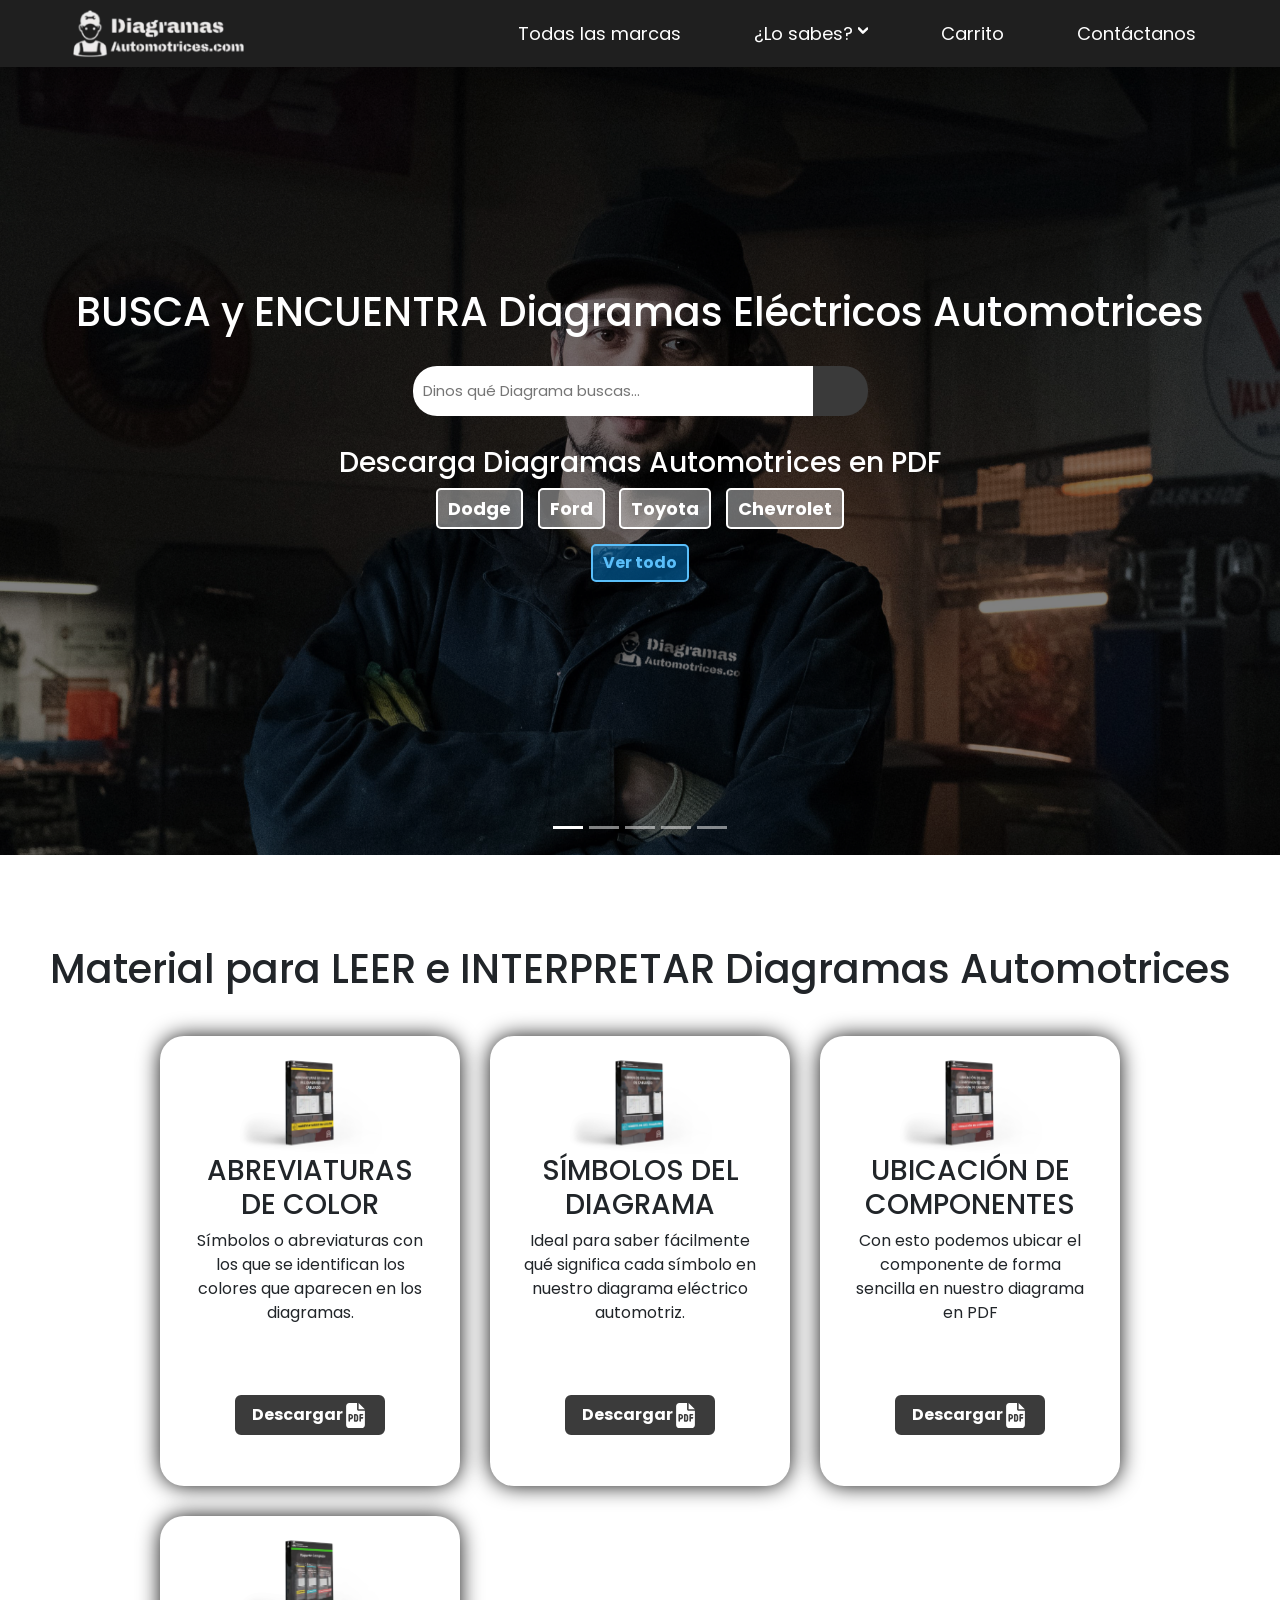
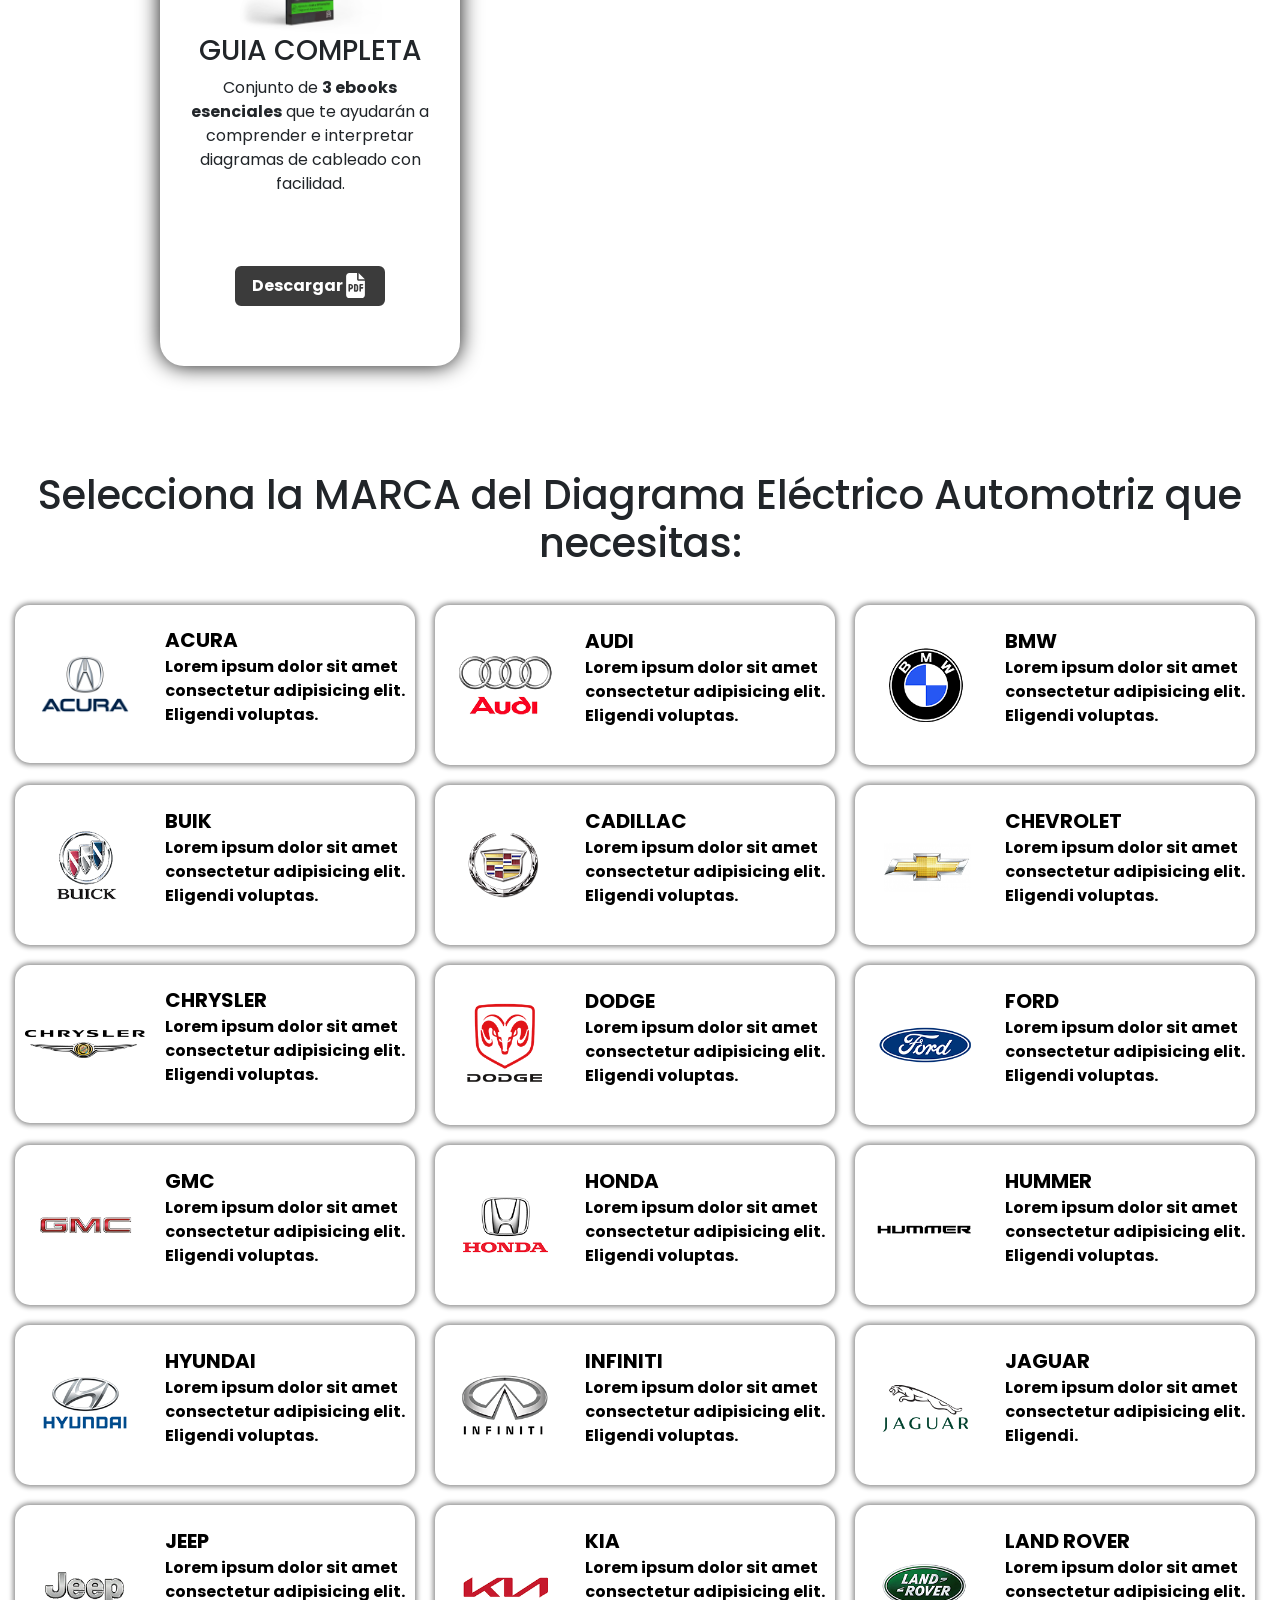
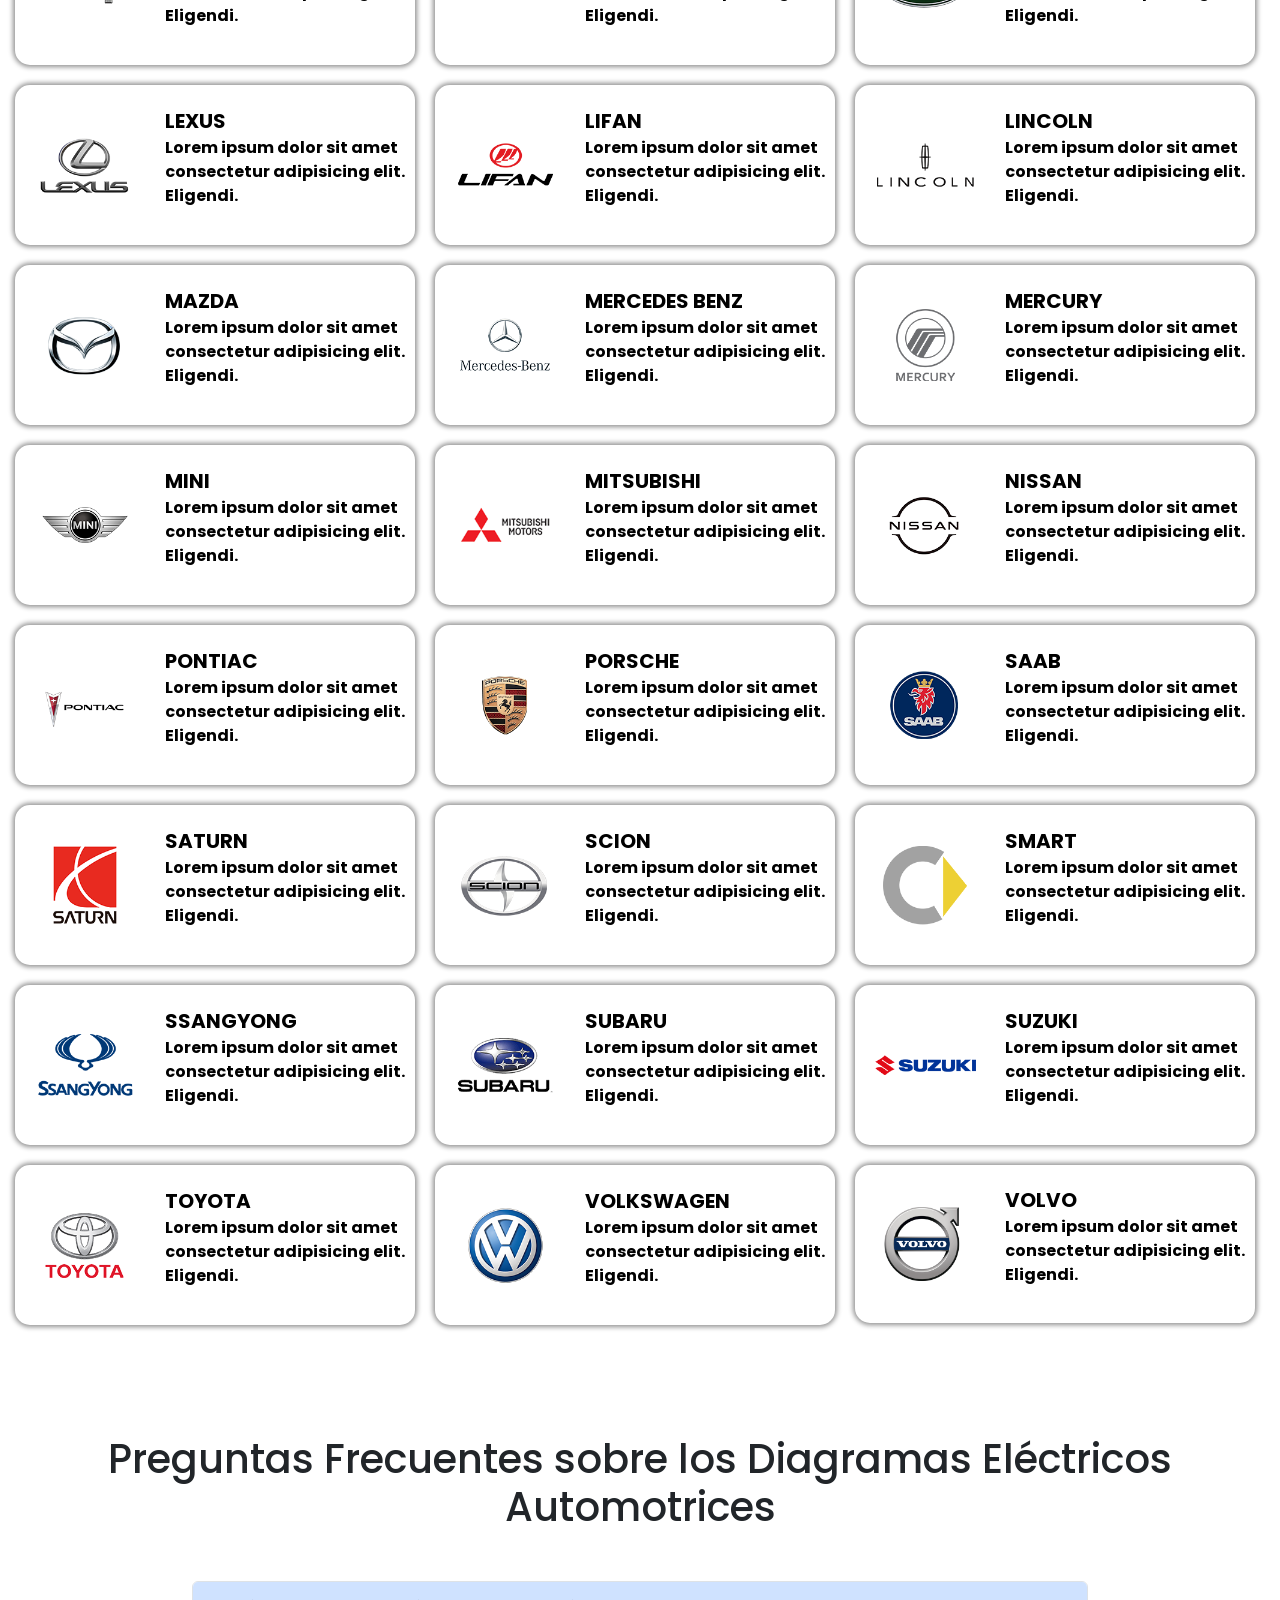
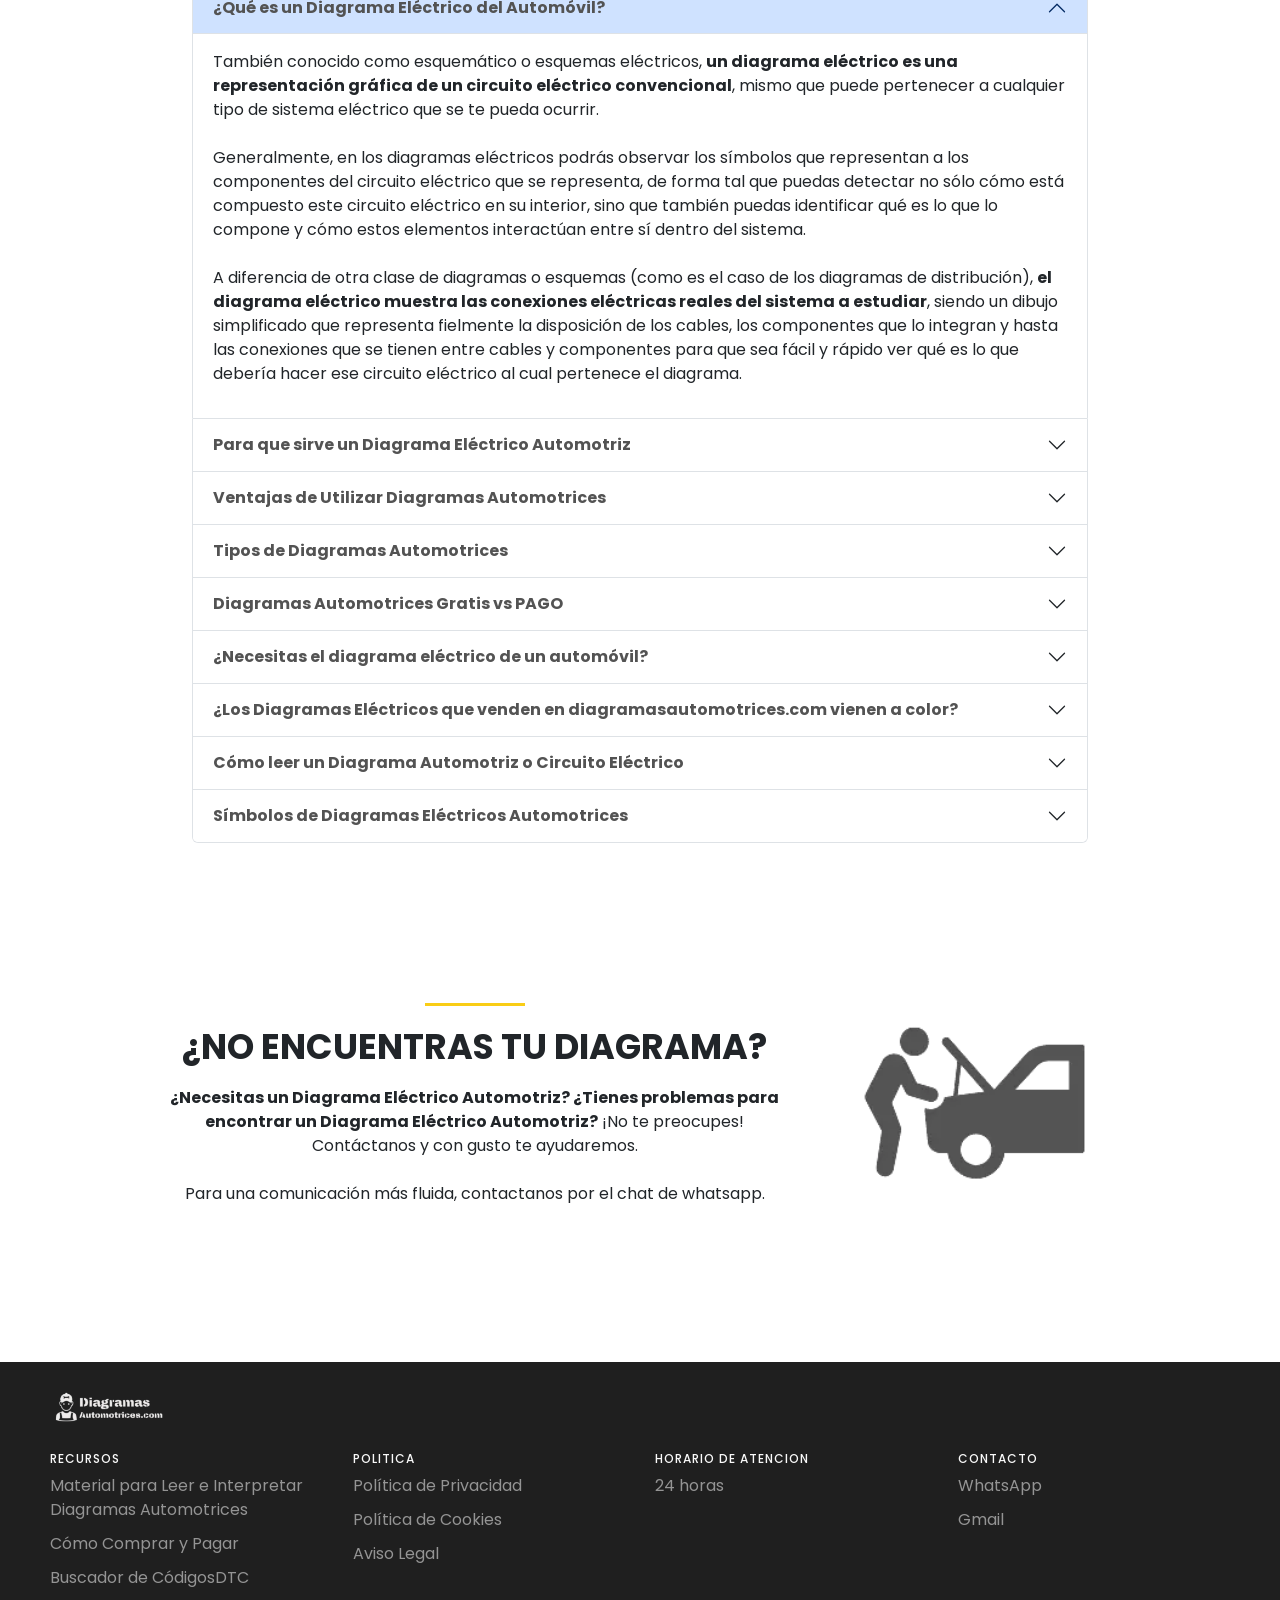
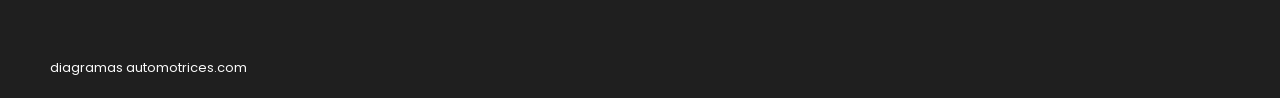
==== commit 10225ba1: "change banner link" ====
--- a/index.html
+++ b/index.html
@@ -129,6 +129,16 @@
                   </li> -->
                 </ul>
               </div>
+              <div class="cont-select-link">
+                <h3>Descarga Diagramas Automotrices en PDF</h3>
+                <div>
+                  <a href="">Dodge</a>
+                  <a href="">Ford</a>
+                  <a href="">Toyota</a>
+                  <a href="">Chevrolet</a>
+                </div>
+                <a href="">Ver todo</a>
+              </div>
               <!-- <div class="search-pro">
                 <div id="cont-opp-pro" class="active">
                   <div class="content-select active" id="content-select">
--- a/Style/style.css
+++ b/Style/style.css
@@ -301,7 +301,7 @@
 .search-Banner {
     position: absolute;
     z-index: 999;
-    height: 85vh;
+    height: 100vh;
     width: 100%;
     display: flex;
     flex-direction: column;
@@ -313,6 +313,43 @@
     padding: 0 10px;
     text-align: center;
     margin-bottom: 30px;
+}
+.cont-select-link {
+    display: flex;
+    flex-direction: column;
+    justify-content: center;
+    align-items: center;
+    margin: 30px;
+}
+.cont-select-link h3 {
+    color: #ffffff;
+}
+.cont-select-link div {
+    width: 70%;
+    height: auto;
+    display: flex;
+    justify-content: space-around;
+}
+.cont-select-link a {
+    text-decoration: none;
+    border: 2px solid #ffffff;
+    padding: 5px 10px;
+    border-radius: 5px;
+    color: #ffffff;
+    font-weight: bold;
+    font-size: 18px;
+    background: rgba(255, 255, 255, 0.403);
+}
+.cont-select-link div a:hover {
+    background: initial;
+}
+.cont-select-link > a {
+    font-size: 16px;
+    font-weight: bold;
+    margin-top: 15px;
+    color: #5abffa;
+    border: 2px solid #5abffa;
+    background: rgba(0, 153, 255, 0.403);
 }
 .slideshow-principal .search-Banner div form {
     width: 400px;
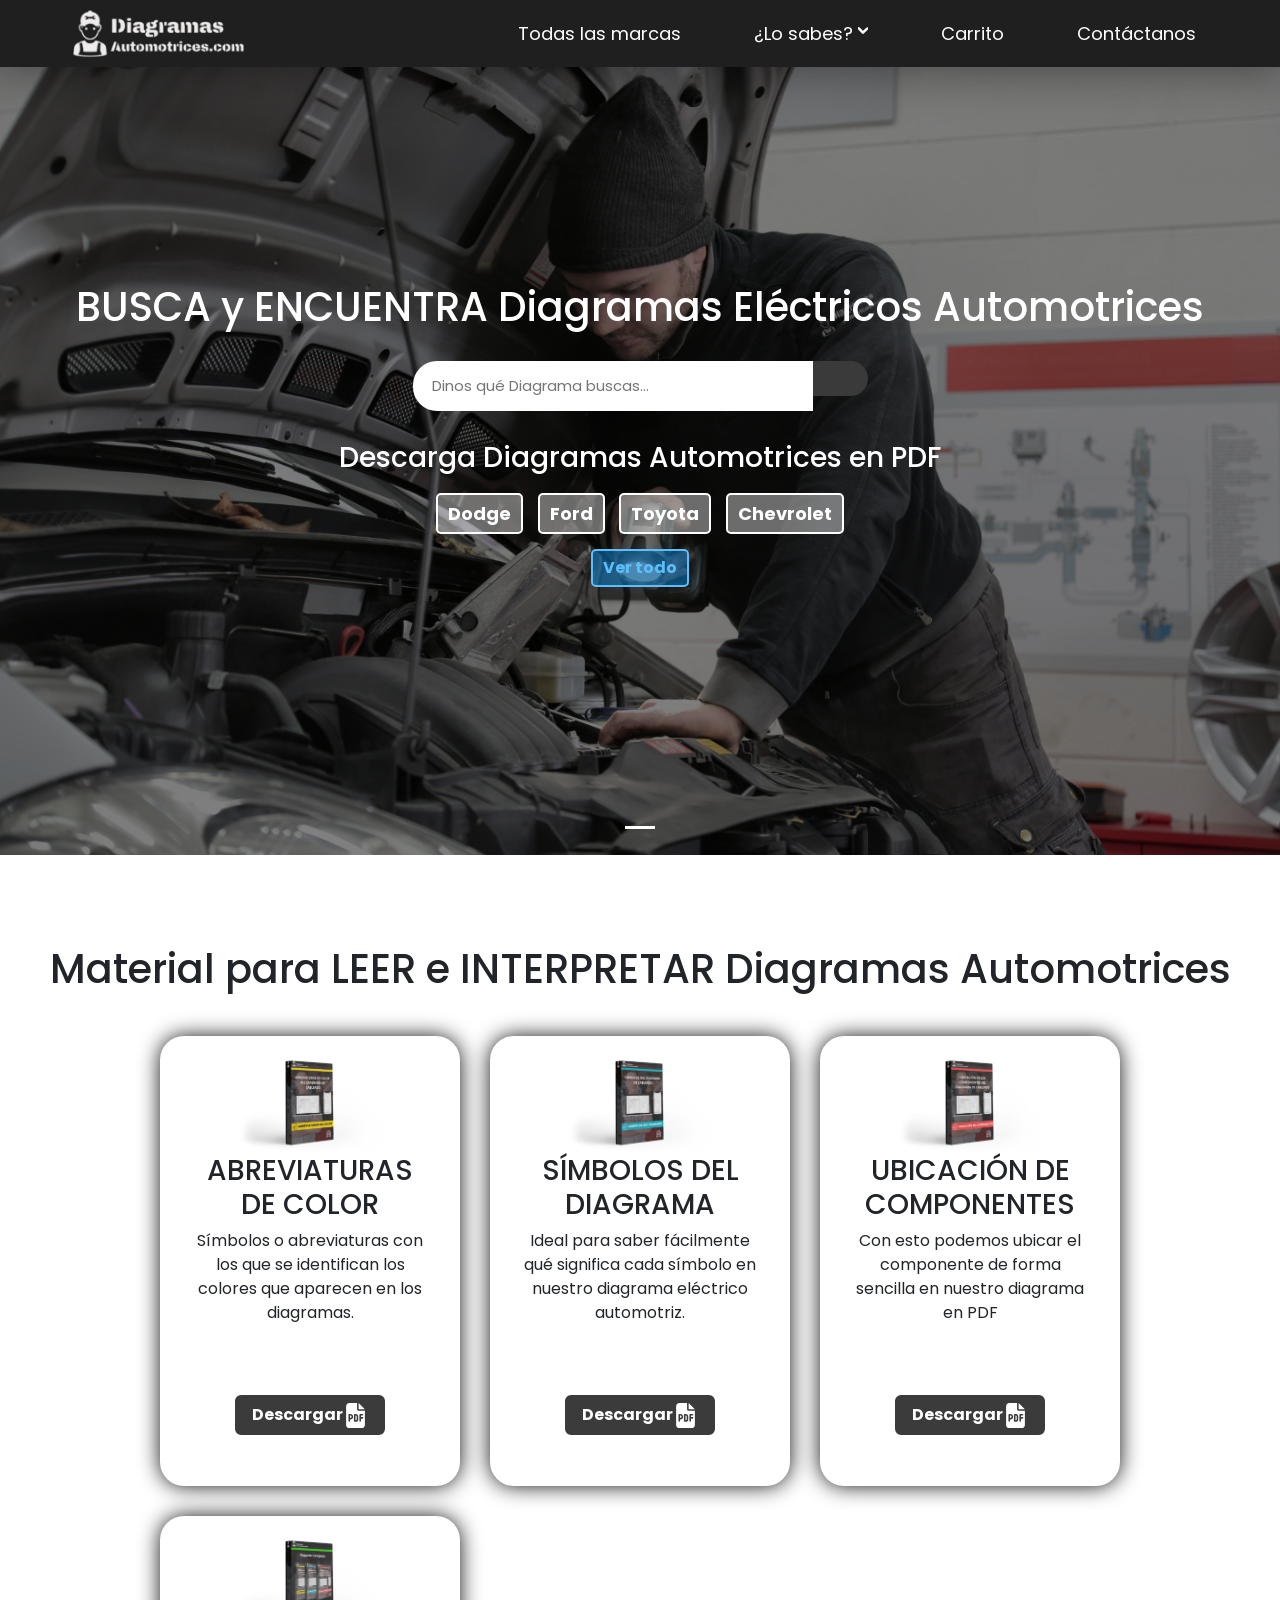
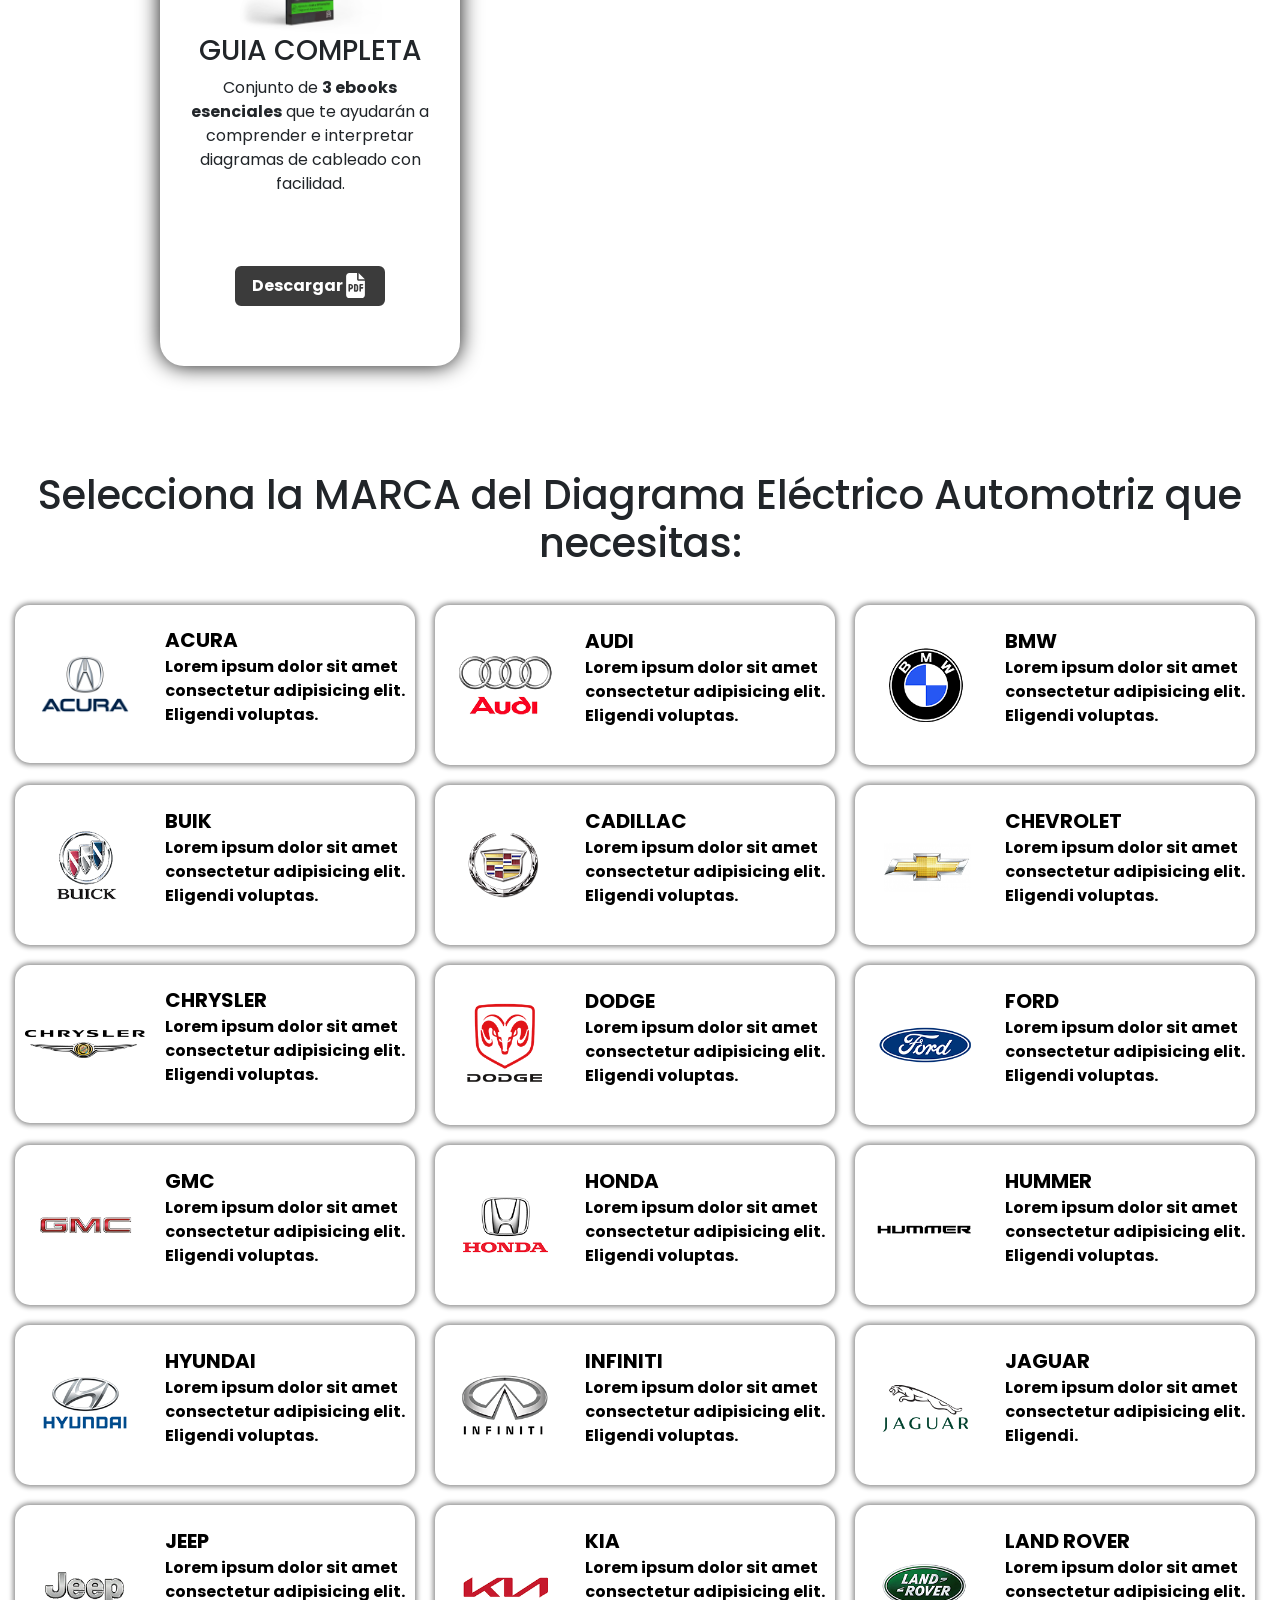
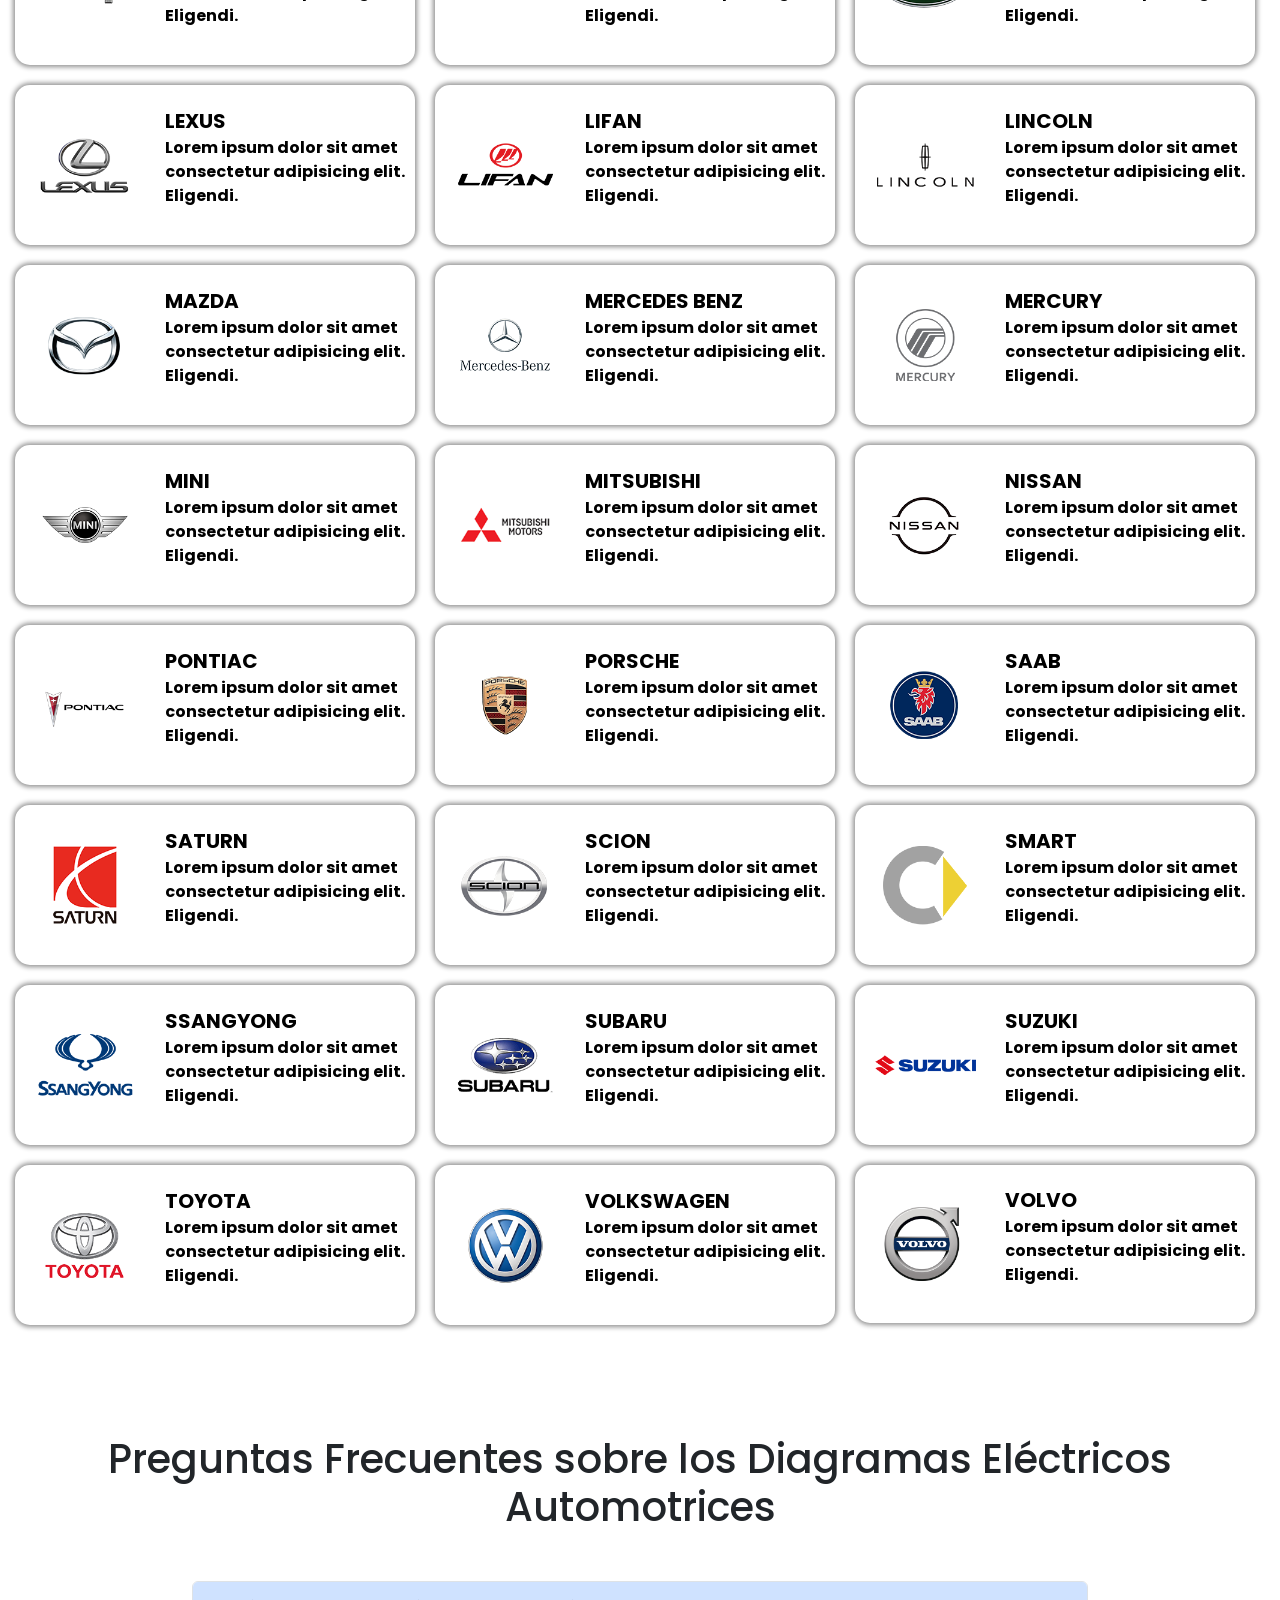
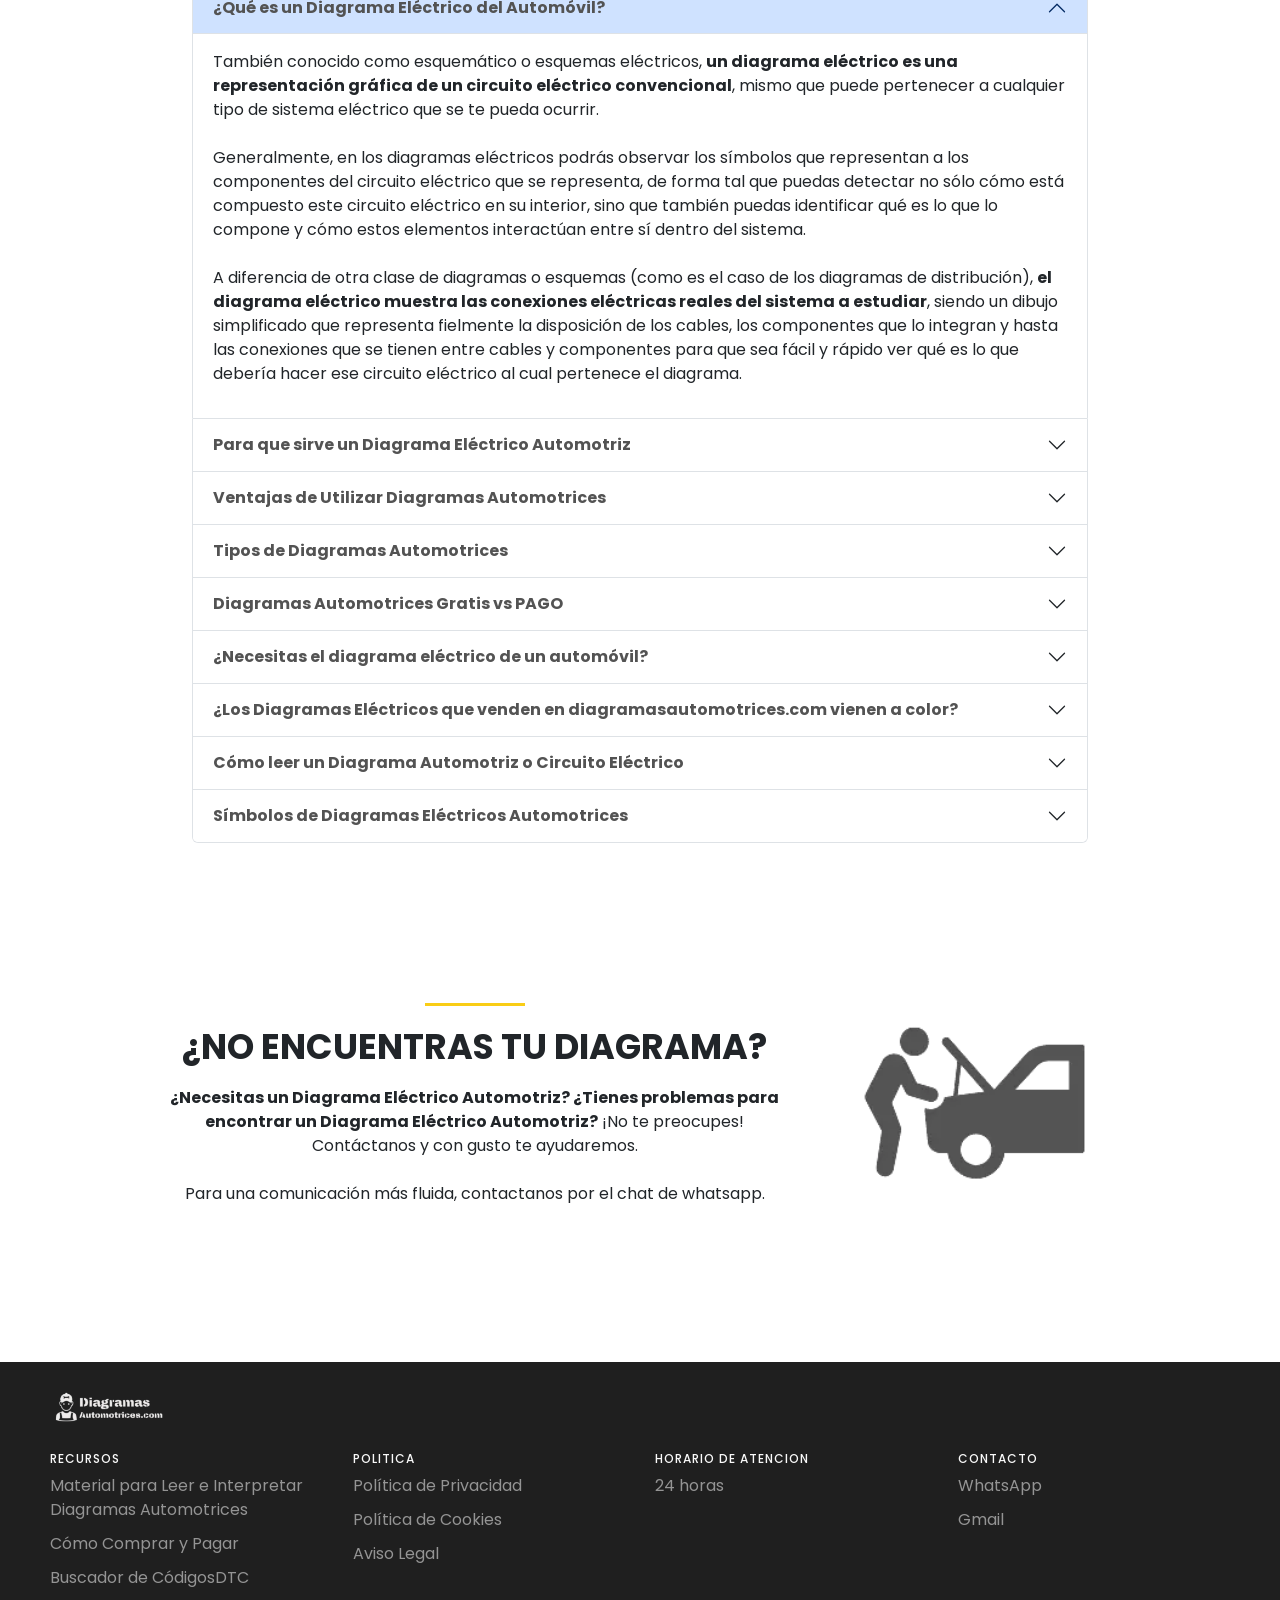
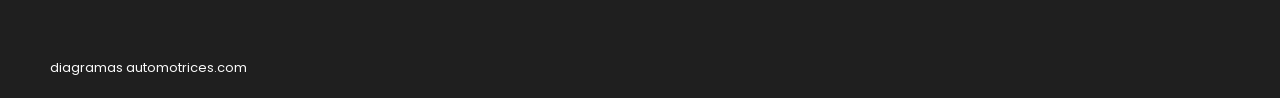
==== commit 63dedb30: "Update index.html" ====
--- a/index.html
+++ b/index.html
@@ -94,32 +94,26 @@
         <section class="slideshow-principal"> 
             <div class="search-Banner">
               <h1>BUSCA y ENCUENTRA Diagramas Eléctricos Automotrices</h1>
-              <div>
+              <div class="search-container">
                 <form id="form-search" class="">
                   <div>
                     <div>
                       <input type="text" id="input-search" placeholder="Dinos qué Diagrama buscas...">
                       <label for="input-search"></label>
                     </div>
-                    <a id="search-in-a">
-                      <div class="search-sh">
-                        <lord-icon
-                            src="https://cdn.lordicon.com/kkvxgpti.json"
-                            trigger="hover"
-                            style="width:35px;height:35px">
-                        </lord-icon>
-                      </div>
-                    </a>
+                    
                   </div>
                 </form>
-                <div class="search-option" id="search-option">
-                  <lord-icon
-                      src="https://cdn.lordicon.com/pflszboa.json"
+                <a id="search-in-a">
+                  <div class="search-option" id="search-option">
+                    <lord-icon
+                      src="https://cdn.lordicon.com/kkvxgpti.json"
                       trigger="hover"
                       colors="primary:#fff"
-                      style="width:35px;height:35px" id="oppIcon">
-                  </lord-icon>
-                </div>
+                      style="width:35px;height:35px">
+                    </lord-icon>
+                  </div>
+                </a>
               </div>
               <div class="cont-results">
                 <ul class="results" id="results">
@@ -167,19 +161,19 @@
             <div id="carouselExampleAutoplaying" class="carousel slide" data-bs-ride="carousel">
                 <div class="carousel-indicators">
                     <button type="button" data-bs-target="#carouselExampleCaptions" data-bs-slide-to="0" class="active" aria-current="true" aria-label="Slide 1"></button>
-                    <button type="button" data-bs-target="#carouselExampleCaptions" data-bs-slide-to="1" aria-label="Slide 2"></button>
+                    <!-- <button type="button" data-bs-target="#carouselExampleCaptions" data-bs-slide-to="1" aria-label="Slide 2"></button>
                     <button type="button" data-bs-target="#carouselExampleCaptions" data-bs-slide-to="2" aria-label="Slide 3"></button>
                     <button type="button" data-bs-target="#carouselExampleCaptions" data-bs-slide-to="3" aria-label="Slide 4"></button>
-                    <button type="button" data-bs-target="#carouselExampleCaptions" data-bs-slide-to="4" aria-label="Slide 5"></button>
+                    <button type="button" data-bs-target="#carouselExampleCaptions" data-bs-slide-to="4" aria-label="Slide 5"></button> -->
                 </div>
                 <div class="carousel-inner">
-                  <div class="carousel-item active" data-bs-interval="8000" style="background-color: #3c3c3c;" id="slide-A">
+                  <!-- <div class="carousel-item active" data-bs-interval="8000" style="background-color: #3c3c3c;" id="slide-A">
                     <img src="Resources/Mechanic/1-14124143252352--2.jpg" class="d-block w-100" alt="..." id="a-img">
-                  </div>
-                  <div class="carousel-item" data-bs-interval="8000" style="background-color: #515151" id="slide-B">
+                  </div> -->
+                  <div class="carousel-item active" style="background-color: #515151" id="slide-B">
                     <img src="Resources/Mechanic/2-12948012741245--2.jpg" class="d-block w-100" alt="...">
                   </div>
-                  <div class="carousel-item" data-bs-interval="8000" style="background-color: #666666" id="slide-C">
+                  <!-- <div class="carousel-item" data-bs-interval="8000" style="background-color: #666666" id="slide-C">
                     <img src="Resources/Mechanic/3-17491827458921.jpg" class="d-block w-100" alt="...">
                   </div>
                   <div class="carousel-item" data-bs-interval="8000" style="background-color: #8c8c8c" id="slide-D">
@@ -188,7 +182,7 @@
                   <div class="carousel-item" data-bs-interval="8000"
                   style="background-color: #b5b5b5" id="slide-E">
                     <img src="Resources/Mechanic/5-17428912798123.jpg" class="d-block w-100" alt="...">
-                  </div>
+                  </div> -->
                 </div>
               </div>
         </section>
@@ -915,4 +909,4 @@
     <script src="Js/js bootstrap/bootstrap.js"></script>
     <script src="Js/main.js"></script>
 </body>
-</html>+</html>
--- a/Style/style.css
+++ b/Style/style.css
@@ -320,6 +320,7 @@
     justify-content: center;
     align-items: center;
     margin: 30px;
+    text-align: center;
 }
 .cont-select-link h3 {
     color: #ffffff;
@@ -329,8 +330,10 @@
     height: auto;
     display: flex;
     justify-content: space-around;
+    align-items: center;
 }
 .cont-select-link a {
+    margin-top: 10px;
     text-decoration: none;
     border: 2px solid #ffffff;
     padding: 5px 10px;
@@ -936,6 +939,9 @@
     .cont-service div .cont-content {
         width: 95%;
     }
+    .cont-select-link div {
+        width: 80%;
+    }
 }
 @media(max-width:660px) {
     .card-shoop .wrapper {
@@ -963,7 +969,10 @@
         flex-direction: column;
         align-items: center;
         padding-bottom: 20px;
-    } 
+    }
+    .cont-select-link div {
+        width: 100%;
+    }
 }
 @media(max-width:500px) {
     .top-des {
@@ -984,6 +993,24 @@
     }
     .slideshow-principal .search-Banner .search-pro {
         width: 95%;
+    }
+    .cont-select-link a {
+        font-size: 15px;
+    }
+    .cont-select-link div {
+        width: 100%;
+        flex-wrap: wrap;
+    }
+    .card-shoop h1 {
+        padding: 90px 0px 20px 0px;
+    }
+}
+@media(max-width:350px) {
+    .card-shoop .wrapper {
+        max-width: 280px;
+    }
+    .card-shoop .wrapper .shoop-card > div {
+        width: 250px;
     }
 }
 @media(width > 400px) {
